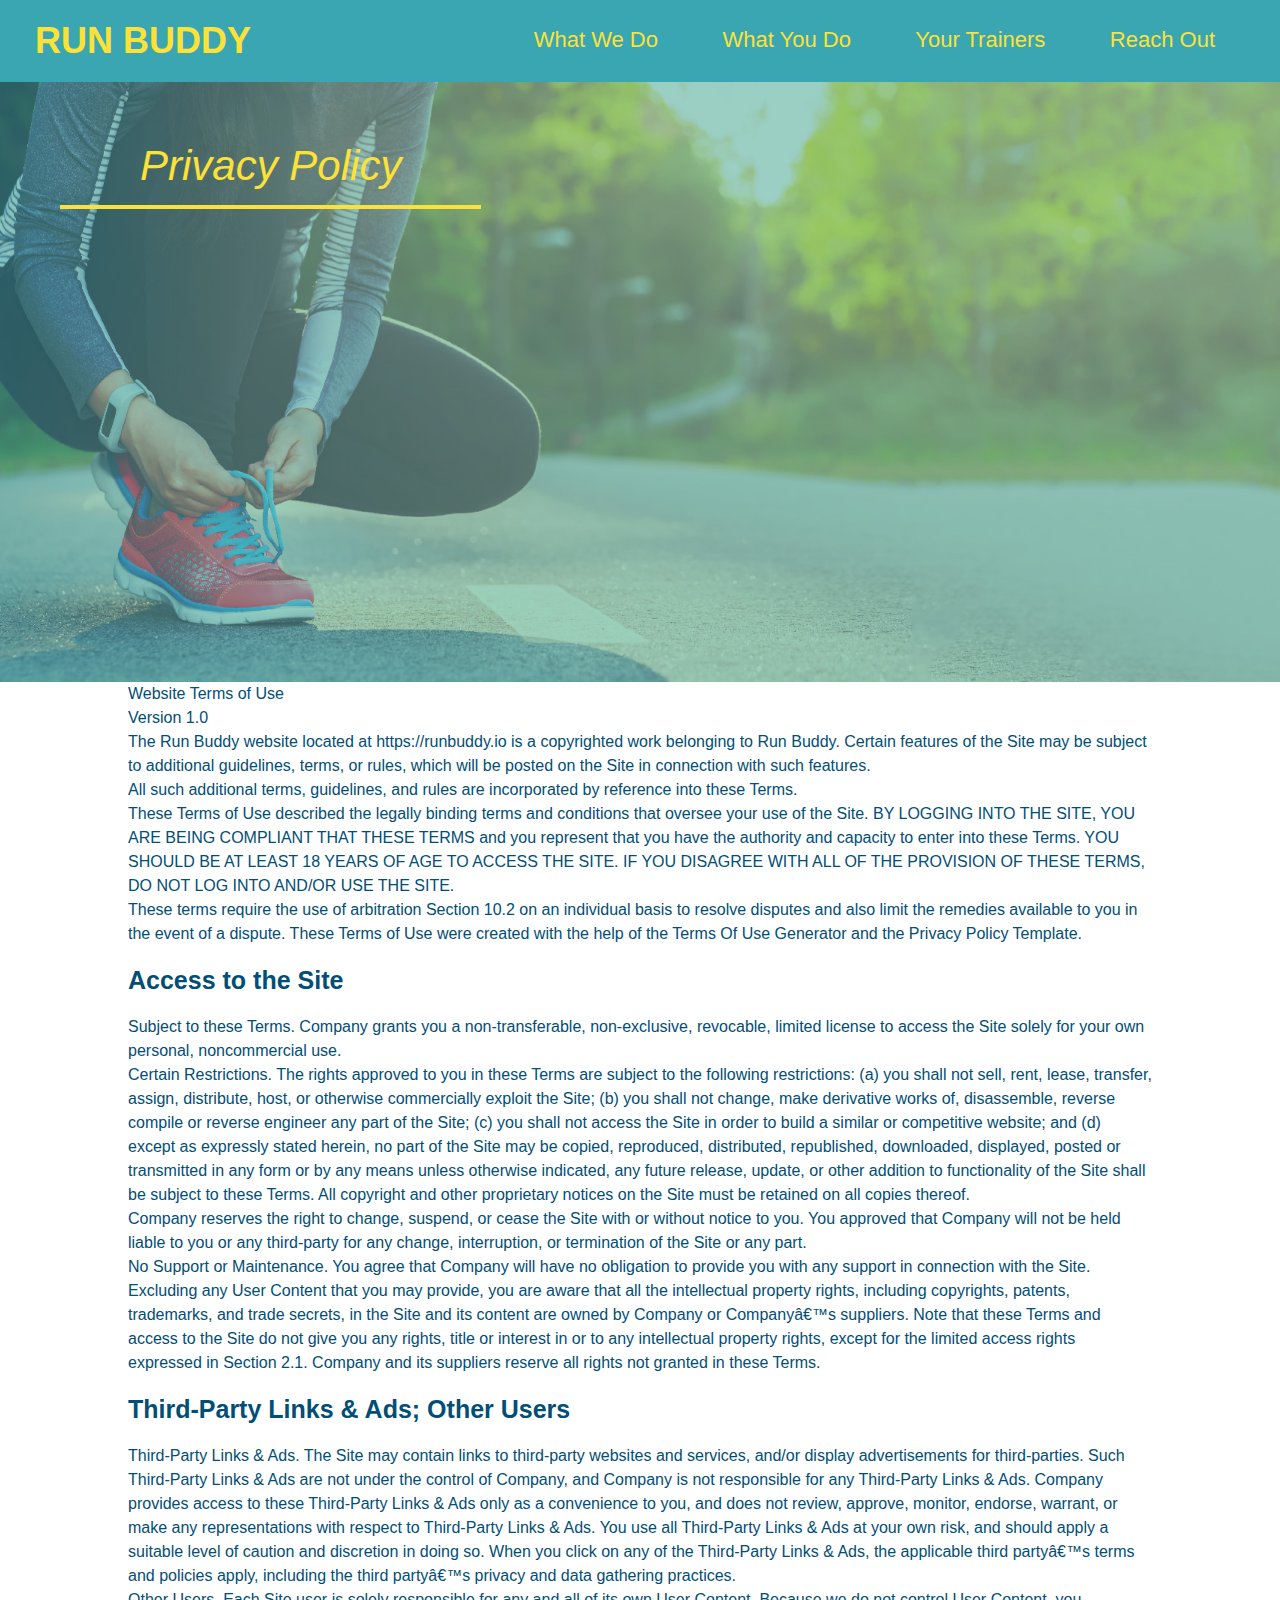
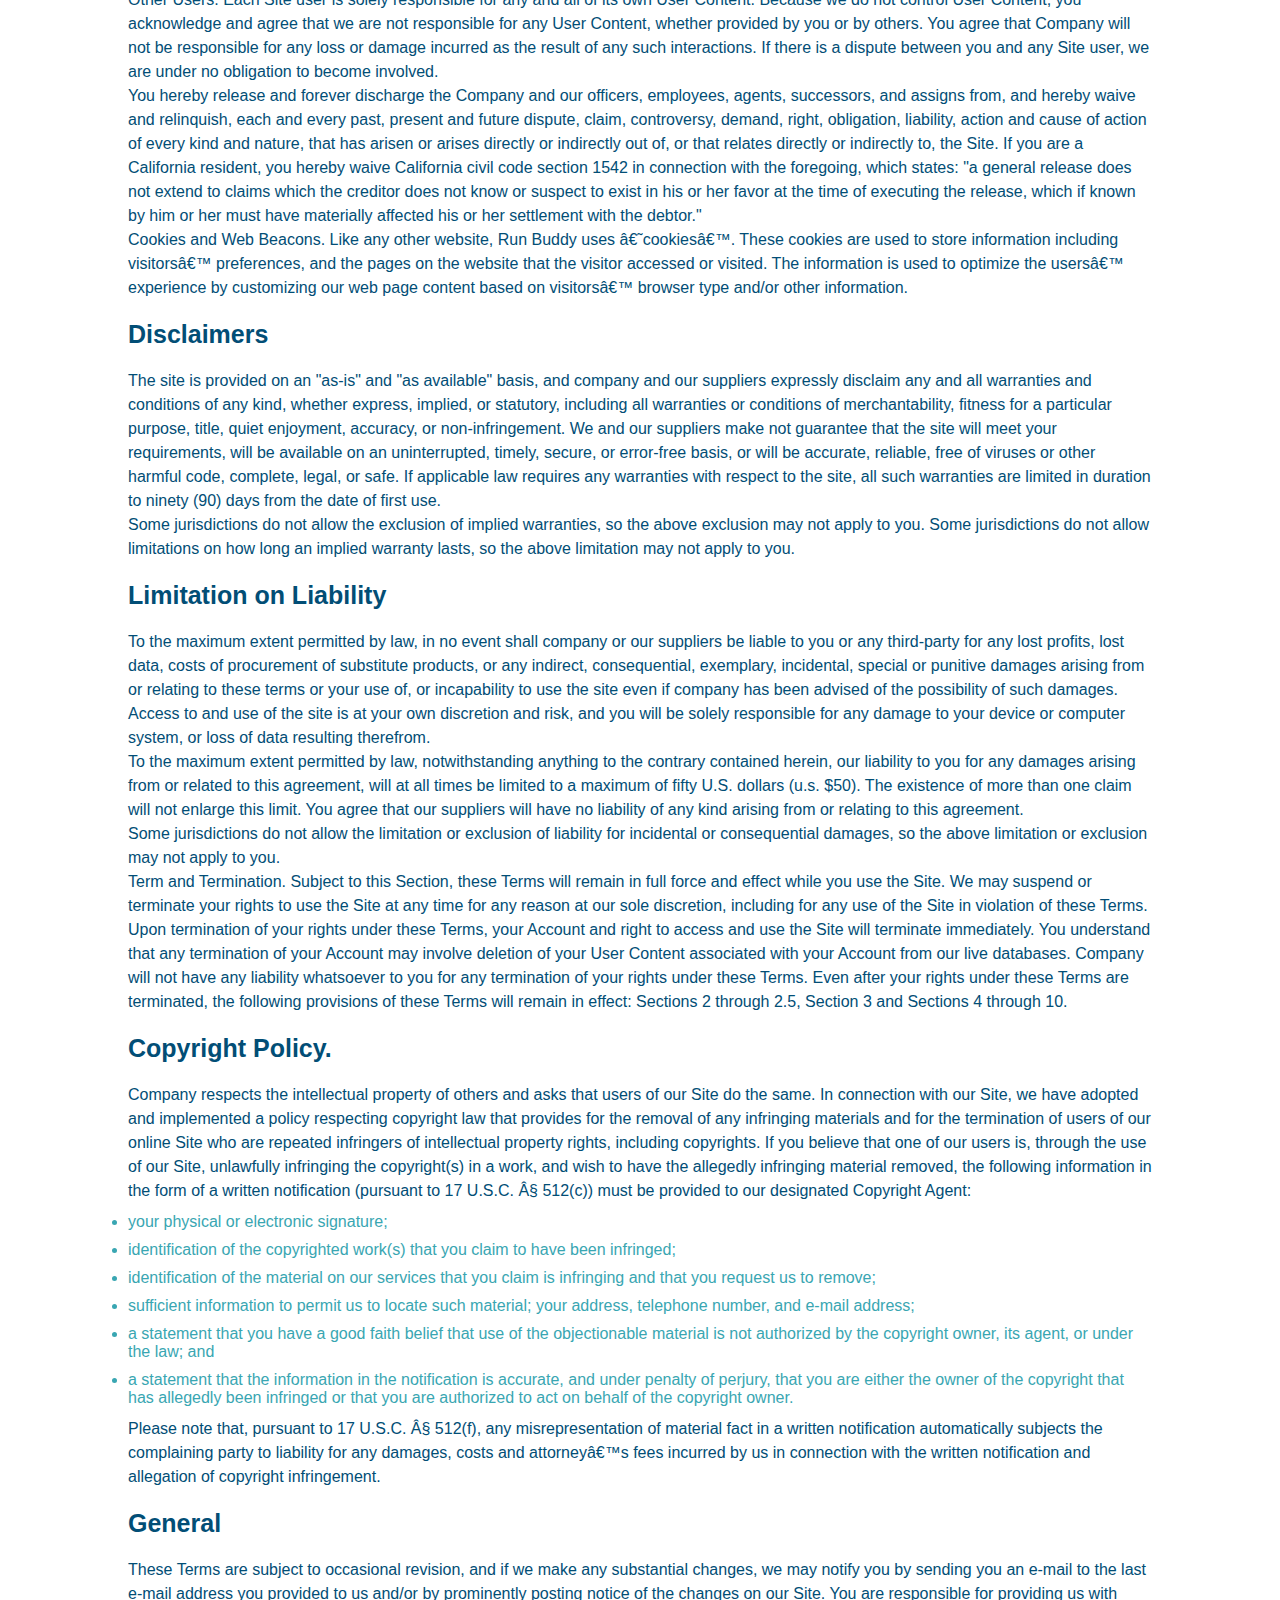
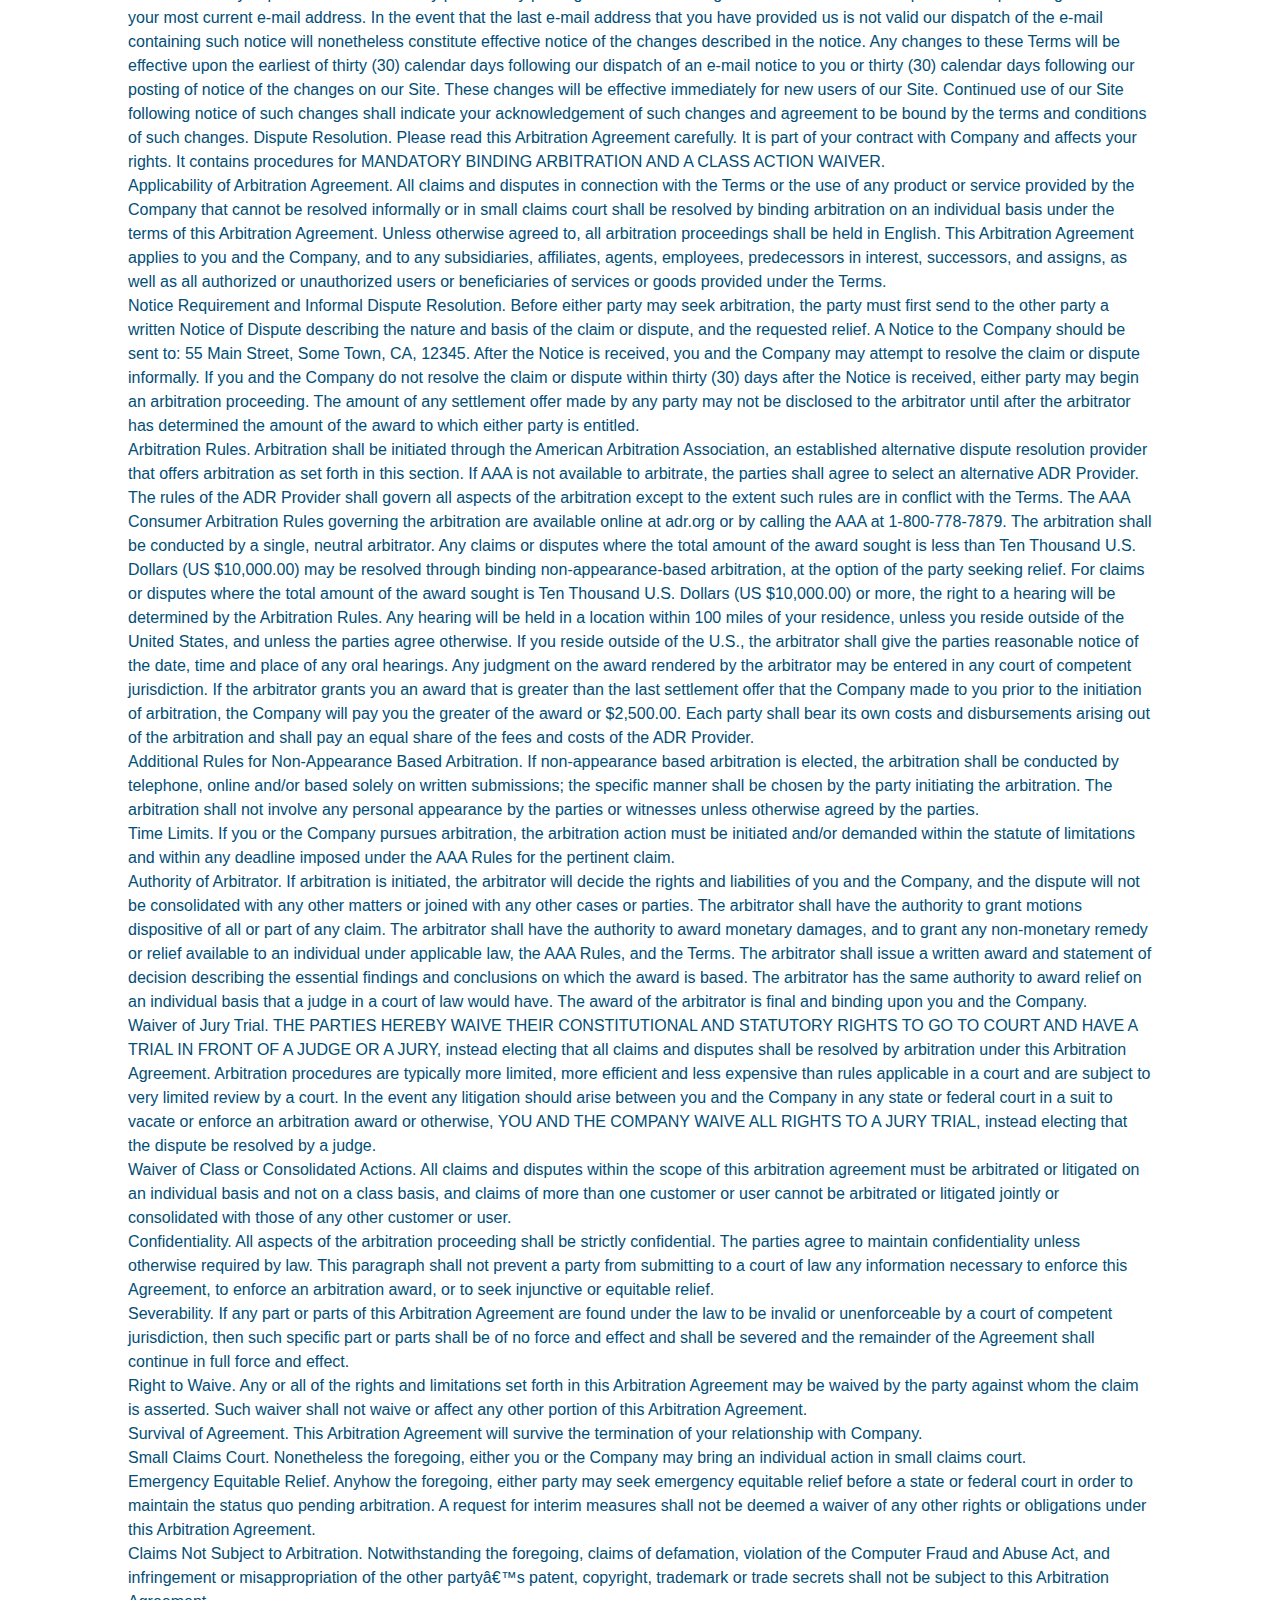
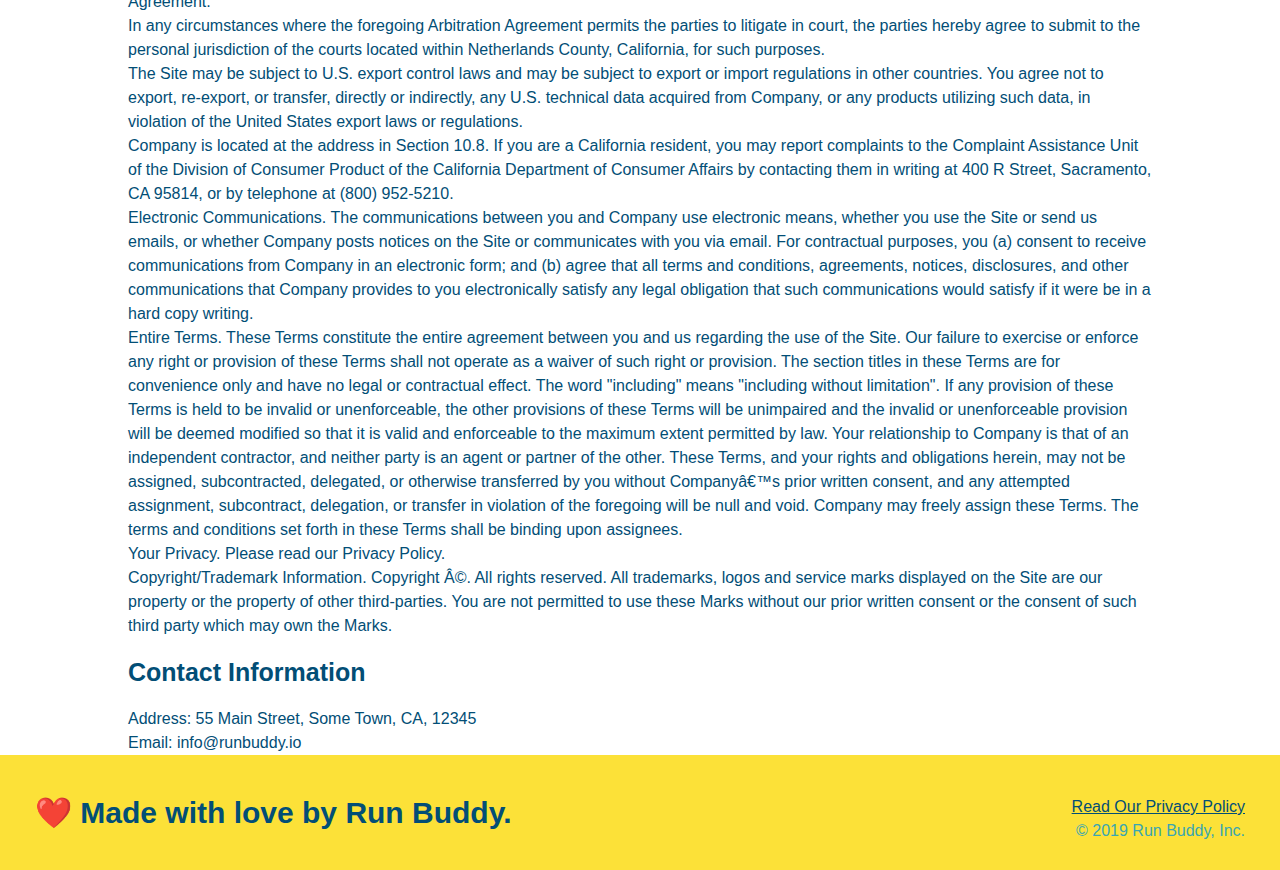
==== privacy-policy.html @ d2272283 "privacy policy" ====
<!DOCTYPE html>
<html lang="en">

<head>
        <meta charset="UTF-8" />
        <title>Privacy Policy - Run Buddy</title>
        <link rel="stylesheet" href="./assets/css/style.css" />
        <link rel="stylesheet" href=".assets/css/secondary-styles.css" />

</head>
<body>
         <!-- navigation -->
  <header>
    <h1>
      <a href="/">
        RUN BUDDY
      </a>
    </h1>
    <nav>
      <!-- Unordered list element -->
      <ul>
        <!-- List item element-->
        <li>
          <!-- Anchor element -->
          <a href="./index.html#what-we-do">What We Do</a>
        </li>
        <li>
          <a href="./index.html#what-you-do">What You Do</a>
        </li>
        <li>
          <a href="./index.html#your-trainers">Your Trainers</a>
        </li>
        <li>
          <a href="./index.html#reach-out">Reach Out</a>
        </li>
      </ul>
    </nav>
  </header>

  <section class="hero">
      <h2 class="page-title">
          Privacy Policy
      </h2>
  </section>

  <article class="secondary-content">
    <p>
        Website Terms of Use
      </p>

      <p>
        Version 1.0
      </p>

      <p>
        The Run Buddy website located at https://runbuddy.io is a copyrighted work belonging to Run Buddy. Certain
        features of the Site may be subject to additional guidelines, terms, or rules, which will be posted on the Site
        in connection with such features.
      </p>

      <p>
        All such additional terms, guidelines, and rules are incorporated by reference into these Terms.
      </p>

      <p>
        These Terms of Use described the legally binding terms and conditions that oversee your use of the Site. BY
        LOGGING INTO THE SITE, YOU ARE BEING COMPLIANT THAT THESE TERMS and you represent that you have the authority
        and capacity to enter into these Terms. YOU SHOULD BE AT LEAST 18 YEARS OF AGE TO ACCESS THE SITE. IF YOU
        DISAGREE WITH ALL OF THE PROVISION OF THESE TERMS, DO NOT LOG INTO AND/OR USE THE SITE.
      </p>

      <p>
        These terms require the use of arbitration Section 10.2 on an individual basis to resolve disputes and also
        limit the remedies available to you in the event of a dispute. These Terms of Use were created with the help of
        the Terms Of Use Generator and the Privacy Policy Template.
      </p>

      <h3>
        Access to the Site
      </h3>

      <p>
        Subject to these Terms. Company grants you a non-transferable, non-exclusive, revocable, limited license to
        access the Site solely for your own personal, noncommercial use.
      </p>

      <p>
        Certain Restrictions. The rights approved to you in these Terms are subject to the following restrictions: (a)
        you shall not sell, rent, lease, transfer, assign, distribute, host, or otherwise commercially exploit the Site;
        (b) you shall not change, make derivative works of, disassemble, reverse compile or reverse engineer any part of
        the Site; (c) you shall not access the Site in order to build a similar or competitive website; and (d) except
        as expressly stated herein, no part of the Site may be copied, reproduced, distributed, republished, downloaded,
        displayed, posted or transmitted in any form or by any means unless otherwise indicated, any future release,
        update, or other addition to functionality of the Site shall be subject to these Terms. All copyright and other
        proprietary notices on the Site must be retained on all copies thereof.
      </p>

      <p>
        Company reserves the right to change, suspend, or cease the Site with or without notice to you. You approved
        that Company will not be held liable to you or any third-party for any change, interruption, or termination of
        the Site or any part.
      </p>

      <p>
        No Support or Maintenance. You agree that Company will have no obligation to provide you with any support in
        connection with the Site.
      </p>

      <p>
        Excluding any User Content that you may provide, you are aware that all the intellectual property rights,
        including copyrights, patents, trademarks, and trade secrets, in the Site and its content are owned by Company
        or Companyâ€™s suppliers. Note that these Terms and access to the Site do not give you any rights, title or
        interest in or to any intellectual property rights, except for the limited access rights expressed in Section
        2.1. Company and its suppliers reserve all rights not granted in these Terms.
      </p>

      <h3>
        Third-Party Links & Ads; Other Users
      </h3>

      <p>
        Third-Party Links & Ads. The Site may contain links to third-party websites and services, and/or display
        advertisements for third-parties. Such Third-Party Links & Ads are not under the control of Company, and Company
        is not responsible for any Third-Party Links & Ads. Company provides access to these Third-Party Links & Ads
        only as a convenience to you, and does not review, approve, monitor, endorse, warrant, or make any
        representations with respect to Third-Party Links & Ads. You use all Third-Party Links & Ads at your own risk,
        and should apply a suitable level of caution and discretion in doing so. When you click on any of the
        Third-Party Links & Ads, the applicable third partyâ€™s terms and policies apply, including the third partyâ€™s
        privacy and data gathering practices.
      </p>

      <p>
        Other Users. Each Site user is solely responsible for any and all of its own User Content. Because we do not
        control User Content, you acknowledge and agree that we are not responsible for any User Content, whether
        provided by you or by others. You agree that Company will not be responsible for any loss or damage incurred as
        the result of any such interactions. If there is a dispute between you and any Site user, we are under no
        obligation to become involved.
      </p>

      <p>
        You hereby release and forever discharge the Company and our officers, employees, agents, successors, and
        assigns from, and hereby waive and relinquish, each and every past, present and future dispute, claim,
        controversy, demand, right, obligation, liability, action and cause of action of every kind and nature, that has
        arisen or arises directly or indirectly out of, or that relates directly or indirectly to, the Site. If you are
        a California resident, you hereby waive California civil code section 1542 in connection with the foregoing,
        which states: "a general release does not extend to claims which the creditor does not know or suspect to exist
        in his or her favor at the time of executing the release, which if known by him or her must have materially
        affected his or her settlement with the debtor."
      </p>

      <p>
        Cookies and Web Beacons. Like any other website, Run Buddy uses â€˜cookiesâ€™. These cookies are used to store
        information including visitorsâ€™ preferences, and the pages on the website that the visitor accessed or visited.
        The information is used to optimize the usersâ€™ experience by customizing our web page content based on visitorsâ€™
        browser type and/or other information.
      </p>

      <h3>
        Disclaimers
      </h3>

      <p>
        The site is provided on an "as-is" and "as available" basis, and company and our suppliers expressly disclaim
        any and all warranties and conditions of any kind, whether express, implied, or statutory, including all
        warranties or conditions of merchantability, fitness for a particular purpose, title, quiet enjoyment, accuracy,
        or non-infringement. We and our suppliers make not guarantee that the site will meet your requirements, will be
        available on an uninterrupted, timely, secure, or error-free basis, or will be accurate, reliable, free of
        viruses or other harmful code, complete, legal, or safe. If applicable law requires any warranties with respect
        to the site, all such warranties are limited in duration to ninety (90) days from the date of first use.
      </p>

      <p>
        Some jurisdictions do not allow the exclusion of implied warranties, so the above exclusion may not apply to
        you. Some jurisdictions do not allow limitations on how long an implied warranty lasts, so the above limitation
        may not apply to you.
      </p>

      <h3>
        Limitation on Liability
      </h3>

      <p>
        To the maximum extent permitted by law, in no event shall company or our suppliers be liable to you or any
        third-party for any lost profits, lost data, costs of procurement of substitute products, or any indirect,
        consequential, exemplary, incidental, special or punitive damages arising from or relating to these terms or
        your use of, or incapability to use the site even if company has been advised of the possibility of such
        damages. Access to and use of the site is at your own discretion and risk, and you will be solely responsible
        for any damage to your device or computer system, or loss of data resulting therefrom.
      </p>

      <p>
        To the maximum extent permitted by law, notwithstanding anything to the contrary contained herein, our liability
        to you for any damages arising from or related to this agreement, will at all times be limited to a maximum of
        fifty U.S. dollars (u.s. $50). The existence of more than one claim will not enlarge this limit. You agree that
        our suppliers will have no liability of any kind arising from or relating to this agreement.
      </p>

      <p>
        Some jurisdictions do not allow the limitation or exclusion of liability for incidental or consequential
        damages, so the above limitation or exclusion may not apply to you.
      </p>

      <p>
        Term and Termination. Subject to this Section, these Terms will remain in full force and effect while you use
        the Site. We may suspend or terminate your rights to use the Site at any time for any reason at our sole
        discretion, including for any use of the Site in violation of these Terms. Upon termination of your rights under
        these Terms, your Account and right to access and use the Site will terminate immediately. You understand that
        any termination of your Account may involve deletion of your User Content associated with your Account from our
        live databases. Company will not have any liability whatsoever to you for any termination of your rights under
        these Terms. Even after your rights under these Terms are terminated, the following provisions of these Terms
        will remain in effect: Sections 2 through 2.5, Section 3 and Sections 4 through 10.
      </p>

      <h3>
        Copyright Policy.
      </h3>

      <p>
        Company respects the intellectual property of others and asks that users of our Site do the same. In connection
        with our Site, we have adopted and implemented a policy respecting copyright law that provides for the removal
        of any infringing materials and for the termination of users of our online Site who are repeated infringers of
        intellectual property rights, including copyrights. If you believe that one of our users is, through the use of
        our Site, unlawfully infringing the copyright(s) in a work, and wish to have the allegedly infringing material
        removed, the following information in the form of a written notification (pursuant to 17 U.S.C. Â§ 512(c)) must
        be provided to our designated Copyright Agent:
      </p>

      <ul>
        <li>
          your physical or electronic signature;
        </li>
        <li>
          identification of the copyrighted work(s) that you claim to have been infringed;
        </li>
        <li>
          identification of the material on our services that you claim is infringing and that you request us to remove;
        </li>
        <li>
          sufficient information to permit us to locate such material; your address, telephone number, and e-mail
          address;
        </li>
        <li>
          a statement that you have a good faith belief that use of the objectionable material is not authorized by the
          copyright owner, its agent, or under the law; and
        </li>
        <li>
          a statement that the information in the notification is accurate, and under penalty of perjury, that you are
          either the owner of the copyright that has allegedly been infringed or that you are authorized to act on
          behalf of the copyright owner.
        </li>
      </ul>

      <p>
        Please note that, pursuant to 17 U.S.C. Â§ 512(f), any misrepresentation of material fact in a written
        notification automatically subjects the complaining party to liability for any damages, costs and attorneyâ€™s
        fees incurred by us in connection with the written notification and allegation of copyright infringement.
      </p>

      <h3>
        General
      </h3>

      <p>
        These Terms are subject to occasional revision, and if we make any substantial changes, we may notify you by
        sending you an e-mail to the last e-mail address you provided to us and/or by prominently posting notice of the
        changes on our Site. You are responsible for providing us with your most current e-mail address. In the event
        that the last e-mail address that you have provided us is not valid our dispatch of the e-mail containing such
        notice will nonetheless constitute effective notice of the changes described in the notice. Any changes to these
        Terms will be effective upon the earliest of thirty (30) calendar days following our dispatch of an e-mail
        notice to you or thirty (30) calendar days following our posting of notice of the changes on our Site. These
        changes will be effective immediately for new users of our Site. Continued use of our Site following notice of
        such changes shall indicate your acknowledgement of such changes and agreement to be bound by the terms and
        conditions of such changes. Dispute Resolution. Please read this Arbitration Agreement carefully. It is part of
        your contract with Company and affects your rights. It contains procedures for MANDATORY BINDING ARBITRATION AND
        A CLASS ACTION WAIVER.
      </p>

      <p>
        Applicability of Arbitration Agreement. All claims and disputes in connection with the Terms or the use of any
        product or service provided by the Company that cannot be resolved informally or in small claims court shall be
        resolved by binding arbitration on an individual basis under the terms of this Arbitration Agreement. Unless
        otherwise agreed to, all arbitration proceedings shall be held in English. This Arbitration Agreement applies to
        you and the Company, and to any subsidiaries, affiliates, agents, employees, predecessors in interest,
        successors, and assigns, as well as all authorized or unauthorized users or beneficiaries of services or goods
        provided under the Terms.
      </p>

      <p>
        Notice Requirement and Informal Dispute Resolution. Before either party may seek arbitration, the party must
        first send to the other party a written Notice of Dispute describing the nature and basis of the claim or
        dispute, and the requested relief. A Notice to the Company should be sent to: 55 Main Street, Some Town, CA,
        12345. After the Notice is received, you and the Company may attempt to resolve the claim or dispute informally.
        If you and the Company do not resolve the claim or dispute within thirty (30) days after the Notice is received,
        either party may begin an arbitration proceeding. The amount of any settlement offer made by any party may not
        be disclosed to the arbitrator until after the arbitrator has determined the amount of the award to which either
        party is entitled.
      </p>

      <p>
        Arbitration Rules. Arbitration shall be initiated through the American Arbitration Association, an established
        alternative dispute resolution provider that offers arbitration as set forth in this section. If AAA is not
        available to arbitrate, the parties shall agree to select an alternative ADR Provider. The rules of the ADR
        Provider shall govern all aspects of the arbitration except to the extent such rules are in conflict with the
        Terms. The AAA Consumer Arbitration Rules governing the arbitration are available online at adr.org or by
        calling the AAA at 1-800-778-7879. The arbitration shall be conducted by a single, neutral arbitrator. Any
        claims or disputes where the total amount of the award sought is less than Ten Thousand U.S. Dollars (US
        $10,000.00) may be resolved through binding non-appearance-based arbitration, at the option of the party seeking
        relief. For claims or disputes where the total amount of the award sought is Ten Thousand U.S. Dollars (US
        $10,000.00) or more, the right to a hearing will be determined by the Arbitration Rules. Any hearing will be
        held in a location within 100 miles of your residence, unless you reside outside of the United States, and
        unless the parties agree otherwise. If you reside outside of the U.S., the arbitrator shall give the parties
        reasonable notice of the date, time and place of any oral hearings. Any judgment on the award rendered by the
        arbitrator may be entered in any court of competent jurisdiction. If the arbitrator grants you an award that is
        greater than the last settlement offer that the Company made to you prior to the initiation of arbitration, the
        Company will pay you the greater of the award or $2,500.00. Each party shall bear its own costs and
        disbursements arising out of the arbitration and shall pay an equal share of the fees and costs of the ADR
        Provider.
      </p>

      <p>
        Additional Rules for Non-Appearance Based Arbitration. If non-appearance based arbitration is elected, the
        arbitration shall be conducted by telephone, online and/or based solely on written submissions; the specific
        manner shall be chosen by the party initiating the arbitration. The arbitration shall not involve any personal
        appearance by the parties or witnesses unless otherwise agreed by the parties.
      </p>

      <p>
        Time Limits. If you or the Company pursues arbitration, the arbitration action must be initiated and/or demanded
        within the statute of limitations and within any deadline imposed under the AAA Rules for the pertinent claim.
      </p>

      <p>
        Authority of Arbitrator. If arbitration is initiated, the arbitrator will decide the rights and liabilities of
        you and the Company, and the dispute will not be consolidated with any other matters or joined with any other
        cases or parties. The arbitrator shall have the authority to grant motions dispositive of all or part of any
        claim. The arbitrator shall have the authority to award monetary damages, and to grant any non-monetary remedy
        or relief available to an individual under applicable law, the AAA Rules, and the Terms. The arbitrator shall
        issue a written award and statement of decision describing the essential findings and conclusions on which the
        award is based. The arbitrator has the same authority to award relief on an individual basis that a judge in a
        court of law would have. The award of the arbitrator is final and binding upon you and the Company.
      </p>

      <p>
        Waiver of Jury Trial. THE PARTIES HEREBY WAIVE THEIR CONSTITUTIONAL AND STATUTORY RIGHTS TO GO TO COURT AND HAVE
        A TRIAL IN FRONT OF A JUDGE OR A JURY, instead electing that all claims and disputes shall be resolved by
        arbitration under this Arbitration Agreement. Arbitration procedures are typically more limited, more efficient
        and less expensive than rules applicable in a court and are subject to very limited review by a court. In the
        event any litigation should arise between you and the Company in any state or federal court in a suit to vacate
        or enforce an arbitration award or otherwise, YOU AND THE COMPANY WAIVE ALL RIGHTS TO A JURY TRIAL, instead
        electing that the dispute be resolved by a judge.
      </p>

      <p>
        Waiver of Class or Consolidated Actions. All claims and disputes within the scope of this arbitration agreement
        must be arbitrated or litigated on an individual basis and not on a class basis, and claims of more than one
        customer or user cannot be arbitrated or litigated jointly or consolidated with those of any other customer or
        user.
      </p>

      <p>
        Confidentiality. All aspects of the arbitration proceeding shall be strictly confidential. The parties agree to
        maintain confidentiality unless otherwise required by law. This paragraph shall not prevent a party from
        submitting to a court of law any information necessary to enforce this Agreement, to enforce an arbitration
        award, or to seek injunctive or equitable relief.
      </p>

      <p>
        Severability. If any part or parts of this Arbitration Agreement are found under the law to be invalid or
        unenforceable by a court of competent jurisdiction, then such specific part or parts shall be of no force and
        effect and shall be severed and the remainder of the Agreement shall continue in full force and effect.
      </p>

      <p>
        Right to Waive. Any or all of the rights and limitations set forth in this Arbitration Agreement may be waived
        by the party against whom the claim is asserted. Such waiver shall not waive or affect any other portion of this
        Arbitration Agreement.
      </p>

      <p>
        Survival of Agreement. This Arbitration Agreement will survive the termination of your relationship with
        Company.
      </p>

      <p>
        Small Claims Court. Nonetheless the foregoing, either you or the Company may bring an individual action in small
        claims court.
      </p>

      <p>
        Emergency Equitable Relief. Anyhow the foregoing, either party may seek emergency equitable relief before a
        state or federal court in order to maintain the status quo pending arbitration. A request for interim measures
        shall not be deemed a waiver of any other rights or obligations under this Arbitration Agreement.
      </p>

      <p>
        Claims Not Subject to Arbitration. Notwithstanding the foregoing, claims of defamation, violation of the
        Computer Fraud and Abuse Act, and infringement or misappropriation of the other partyâ€™s patent, copyright,
        trademark or trade secrets shall not be subject to this Arbitration Agreement.
      </p>

      <p>
        In any circumstances where the foregoing Arbitration Agreement permits the parties to litigate in court, the
        parties hereby agree to submit to the personal jurisdiction of the courts located within Netherlands County,
        California, for such purposes.
      </p>

      <p>
        The Site may be subject to U.S. export control laws and may be subject to export or import regulations in other
        countries. You agree not to export, re-export, or transfer, directly or indirectly, any U.S. technical data
        acquired from Company, or any products utilizing such data, in violation of the United States export laws or
        regulations.
      </p>

      <p>
        Company is located at the address in Section 10.8. If you are a California resident, you may report complaints
        to the Complaint Assistance Unit of the Division of Consumer Product of the California Department of Consumer
        Affairs by contacting them in writing at 400 R Street, Sacramento, CA 95814, or by telephone at (800) 952-5210.
      </p>

      <p>
        Electronic Communications. The communications between you and Company use electronic means, whether you use the
        Site or send us emails, or whether Company posts notices on the Site or communicates with you via email. For
        contractual purposes, you (a) consent to receive communications from Company in an electronic form; and (b)
        agree that all terms and conditions, agreements, notices, disclosures, and other communications that Company
        provides to you electronically satisfy any legal obligation that such communications would satisfy if it were be
        in a hard copy writing.
      </p>

      <p>
        Entire Terms. These Terms constitute the entire agreement between you and us regarding the use of the Site. Our
        failure to exercise or enforce any right or provision of these Terms shall not operate as a waiver of such right
        or provision. The section titles in these Terms are for convenience only and have no legal or contractual
        effect. The word "including" means "including without limitation". If any provision of these Terms is held to be
        invalid or unenforceable, the other provisions of these Terms will be unimpaired and the invalid or
        unenforceable provision will be deemed modified so that it is valid and enforceable to the maximum extent
        permitted by law. Your relationship to Company is that of an independent contractor, and neither party is an
        agent or partner of the other. These Terms, and your rights and obligations herein, may not be assigned,
        subcontracted, delegated, or otherwise transferred by you without Companyâ€™s prior written consent, and any
        attempted assignment, subcontract, delegation, or transfer in violation of the foregoing will be null and void.
        Company may freely assign these Terms. The terms and conditions set forth in these Terms shall be binding upon
        assignees.
      </p>

      <p>
        Your Privacy. Please read our Privacy Policy.
      </p>

      <p>
        Copyright/Trademark Information. Copyright Â©. All rights reserved. All trademarks, logos and service marks
        displayed on the Site are our property or the property of other third-parties. You are not permitted to use
        these Marks without our prior written consent or the consent of such third party which may own the Marks.
      </p>

      <h3>
        Contact Information
      </h3>

      <p>
        Address: 55 Main Street, Some Town, CA, 12345
      </p>

      <p>
        Email: info@runbuddy.io
      </p>
  </article>

  <!-- footer -->
  <footer>
    <h2>❤️ Made with love by Run Buddy.</h2>
    <div>
      <a href="#">Read Our Privacy Policy</a><br />
      &copy; 2019 Run Buddy, Inc.
    </div>
  </footer>

</body>
</html>
---- assets/css/style.css ----
* {
  margin: 0;
  padding: 0;
  box-sizing: border-box;
}

body {
  /* more on this crazy alphanumerical value in a minute! */
  color: #39a6b2;
  font-family: Helvetica, Arial, sans-serif;
}

/* apply styles to <header> */
header {
  padding: 20px 35px;
  background-color: #39a6b2;
}

header h1 {
  font-weight: bold;
  font-size: 36px;
  color: #fce138;
  margin: 0;
  display: inline;
}
header a {
  text-decoration: none;
  color: #fce138;
}

header nav {
  float: right;
  margin: 7px 0;
}

header nav ul li {
  display: inline;
}

header nav ul li a {
  margin: 0 30px;
  font-weight: lighter;
  font-size: 22px;
}

footer {
  background: #fce138;
  width: 100%;
  padding: 40px 35px;
}

footer h2 {
  display: inline;
  color: #024e76;
  font-size: 30px;
  margin: 0;
}

footer div {
  float: right;
  line-height: 1.5;
  text-align: right;
}

footer a {
  color: #024e76;
}

section {
  padding: 60px;
}

/* Hero Style Start */
.hero {
  background-image: url('../images/hero-bg.jpg');
  height: 600px;
  background-size: cover;
  background-position: center;
  position: relative;
}
/* Hero Style End */

.hero-form {
  border: 3px solid #024e76;
  background-color: #fce138;
  padding: 20px;
  width: 500px;
  color: #024e76;
  position: absolute;
  bottom: 120px;
  right: 140px;
}

.hero-form h3 {
  font-size: 24px;
  margin: 0;
}
.hero-form p {
  margin: 5px 0 15px 0;
}

.form-input {
  border: 1px solid #024e76;
  display: block;
  padding: 7px 15px;
  font-size: 16px;
  color: #024e76;
  width: 100%;
  margin-bottom: 15px;
}

.hero-form label {
  margin: 0 5px;
}

.hero-form button {
  color: #fce138;
  background-color: #024e76;
  border: none;
  padding: 10px 20px;
  font-size: 16px;
}

.intro {
  text-align: center;
}

.intro p {
  line-height: 1.7;
  color: #39a6b2;
  width: 80%;
  font-size: 20px;
  margin: 0 auto;
}

.steps {
  text-align: center;
  background: #fce138;
}

.steps div {
  margin-bottom: 80px;
}

.steps img {
  width: 15%;
  margin: 10px 0;
}

.steps h3 {
  color: #024e76;
  font-size: 46px;
  margin-top: 10px;
}

.steps p {
  color: #39a6b2;
  font-size: 23px;
}

.steps span {
  font-size: 38px;
}

.section-title {
  font-size: 55px;
  color: #024e76;
  margin-bottom: 35px;
  padding: 0 100px 20px 100px;
  display: inline-block;
  border-bottom: 3px solid;
}

.primary-border {
  border-color: #fce138;
}

.secondary-border {
  border-color: #39a6b2;
}

.trainers {
  text-align: center;
}

.trainer {
  width: 900px;
  margin: 0 auto 30px auto;
  background: #024e76;
  color: #fce138;
  overflow: auto;
}

.trainer img {
  width: 35%;
  float: left;
}

.trainer-bio {
  padding: 35px;
  float: left;
  width: 65%;
}

.trainer-bio h3 {
  font-size: 32px;
  margin-bottom: 8px;
}

.trainer-bio h4 {
  font-weight: lighter;
  font-size: 26px;
  margin-bottom: 25px;
}

.trainer-bio p {
  font-size: 17px;
  line-height: 1.3;
}

.text-left {
  text-align: left;
}

.text-right {
  text-align: right;
}

/* REACH OUT STYLES START */
.contact {
  text-align: center;
  background: #024e76;
}

.contact h2 {
  color: #fce138;
}

.contact-info iframe {
  width: 400px;
  height: 400px;
}

.contact-info div {
  width: 410px;
  display: inline-block;
  vertical-align: top;
  text-align: left;
  margin: 30px 0 0 60px;
  color: white;
}

.contact-info h3 {
  color: #fce138;
  font-size: 32px;
}

.contact-info p,
.contact-info address {
  margin: 20px 0;
  line-height: 1.5;
  font-size: 20px;
  font-style: normal;
}

.contact-info a {
  color: #fce138;
}

/* REACH OUT STYLES END */

/*Privacy Policy*/
.page-title {
  color: #fce138;
  display: inline-block;
  border-bottom: 4px solid #fce138;
  padding: 0 80px 15px 80px ;
  font-weight: normal;
  font-size: 42px;   
  font-style: italic;
  
}

.secondary-content {
  width: 80%;
  margin: 0 auto;
  color: #024e76
}

.secondary-content h3 {
  font-size: 25px;
  margin: 20px 0 20px 0;

}

.secondary-content p {
  font-size: 16px;
  line-height: 1.5;
  margin: 20px 0 20x 0;

}

.secondary-content li {
  color: #39a6b2;
  margin: 10px 0 10px 0;
}
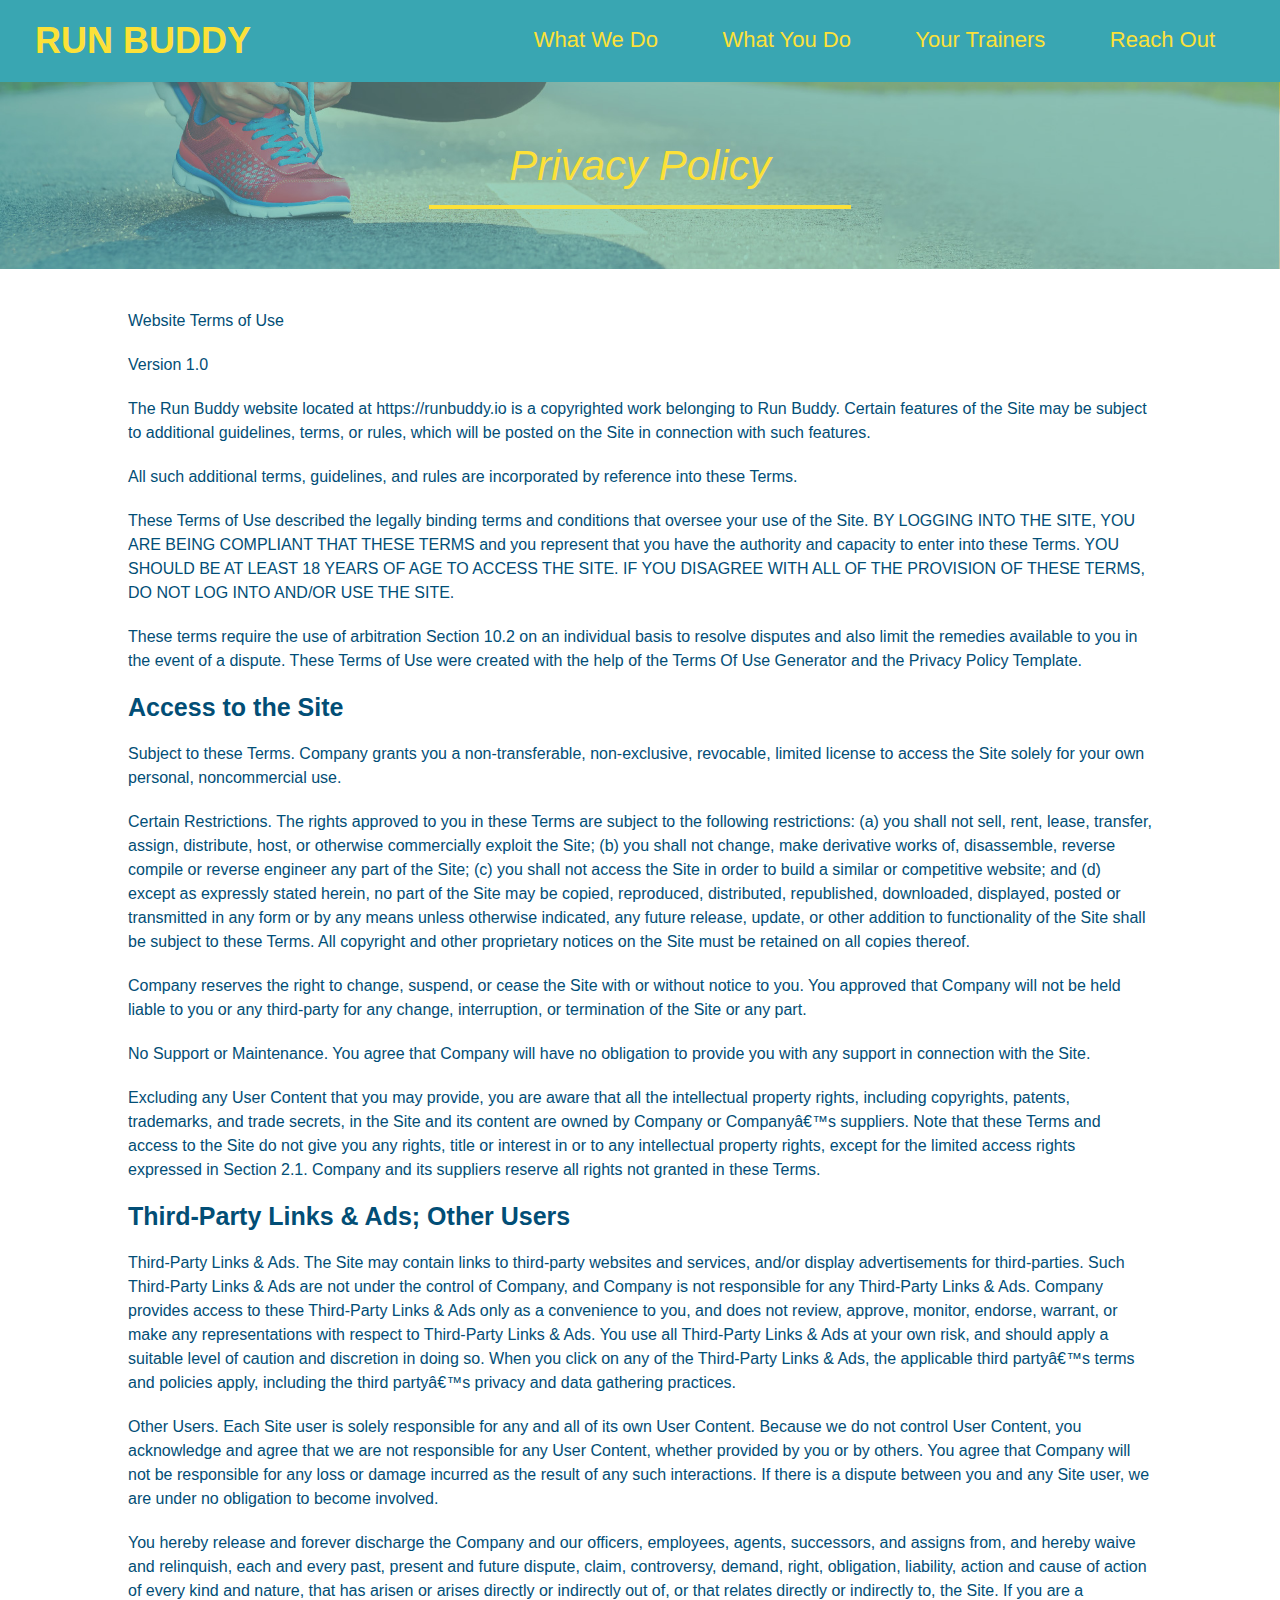
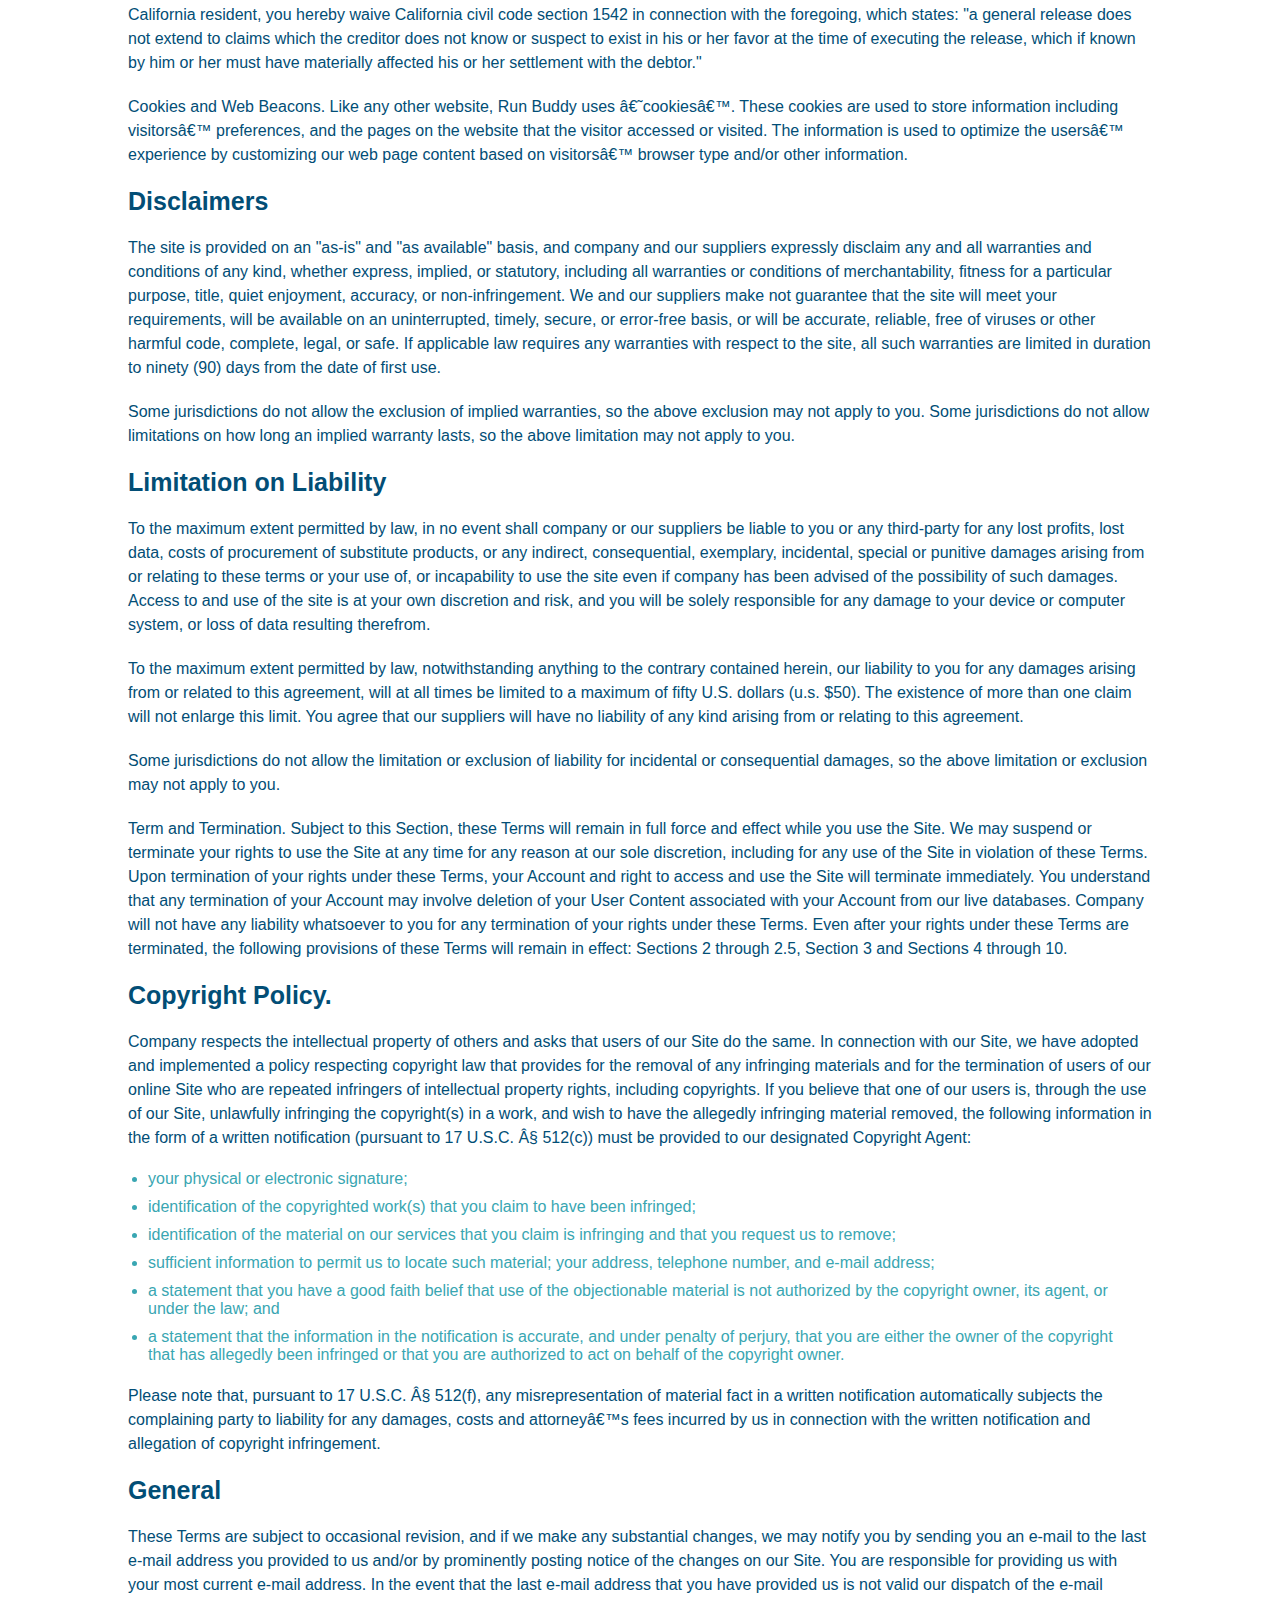
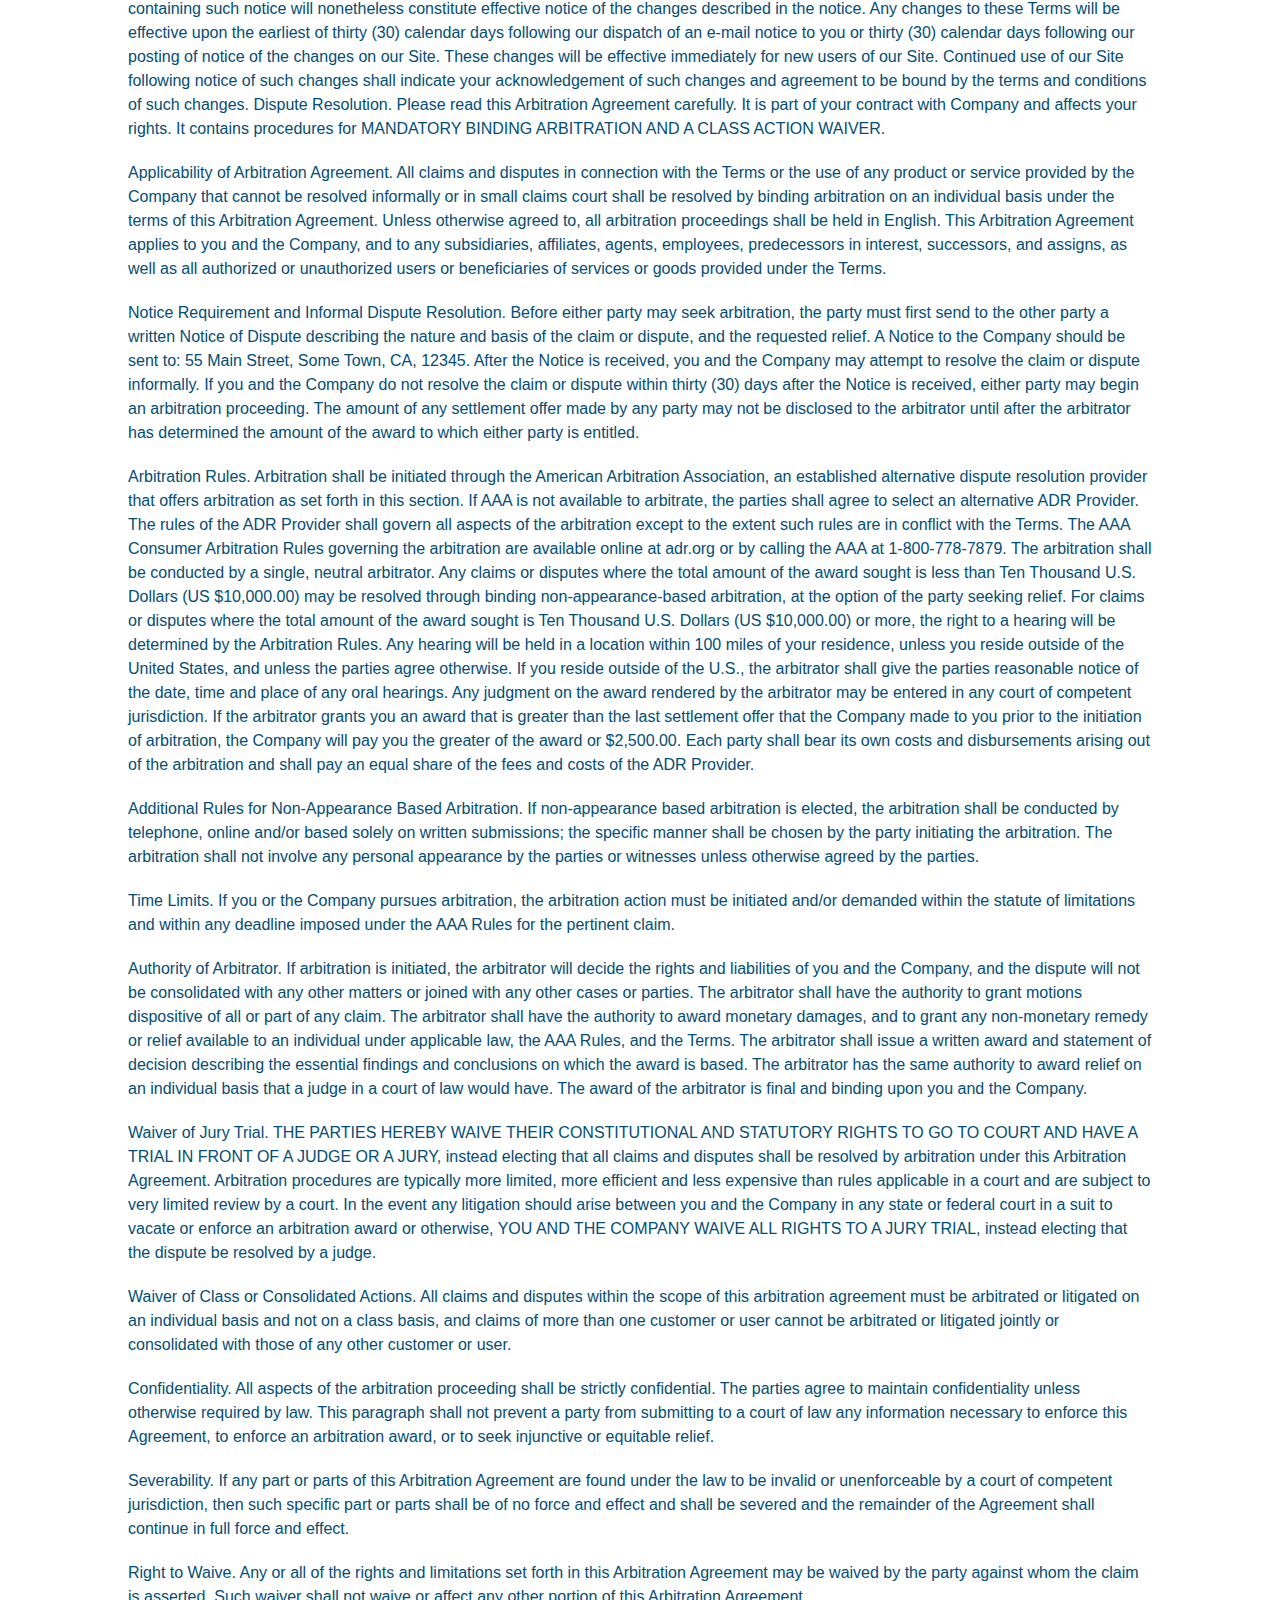
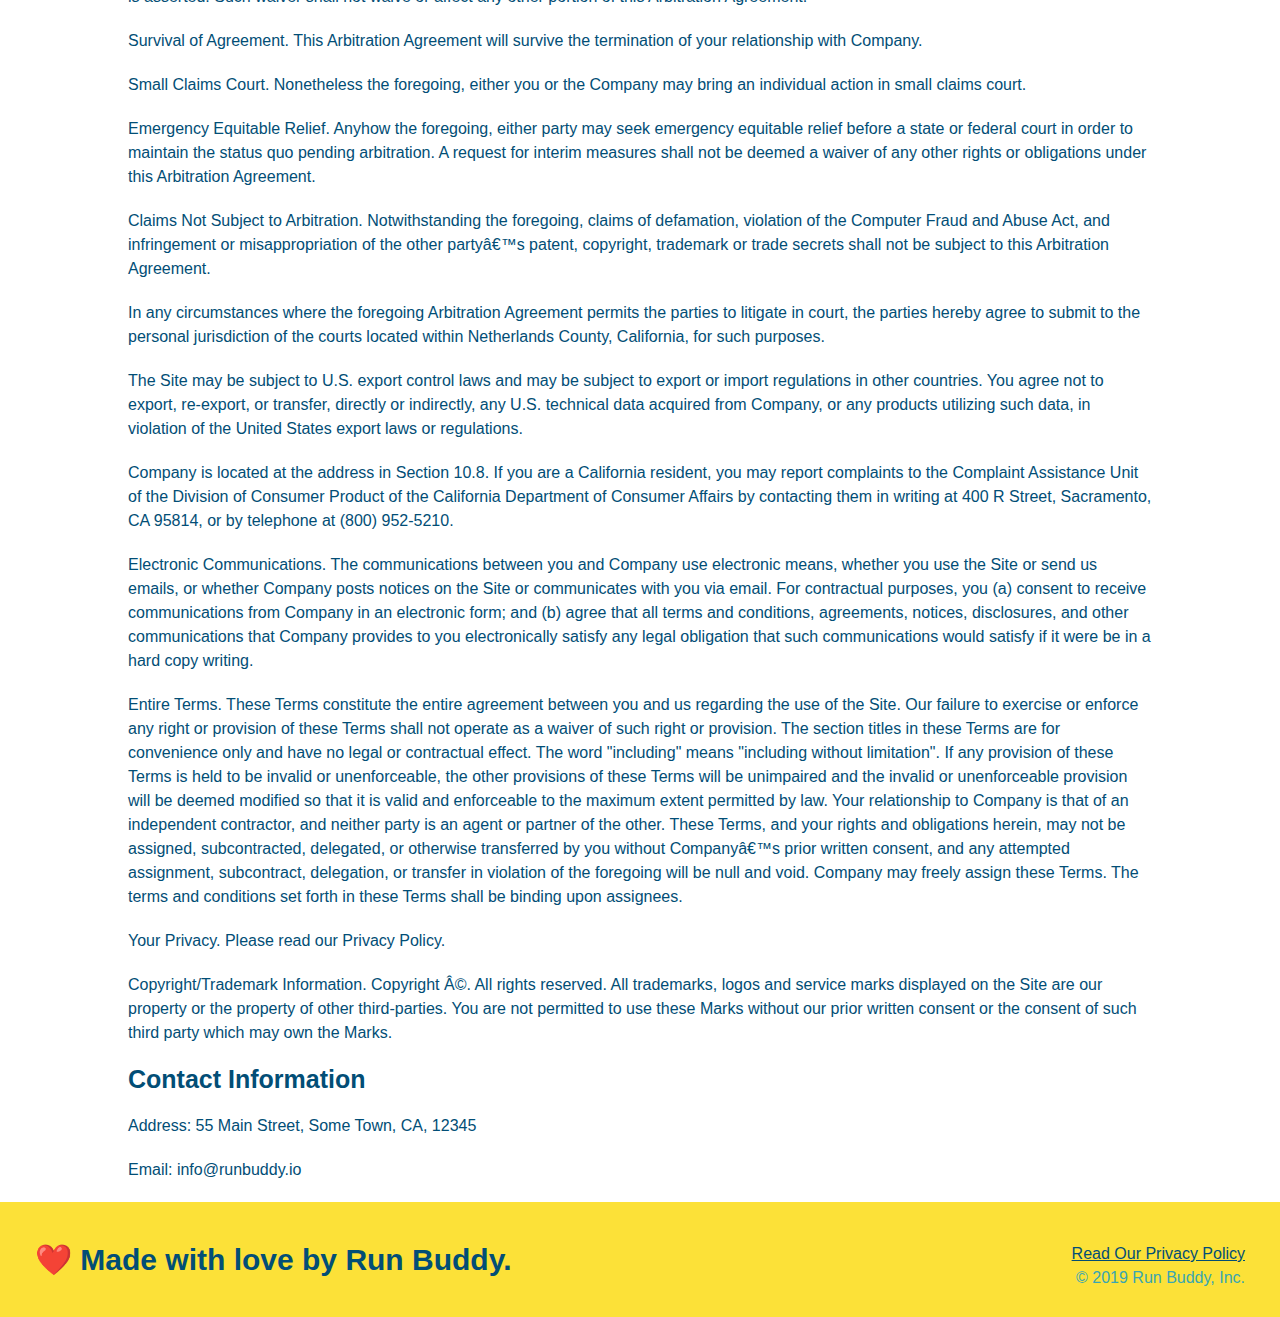
==== commit e6a2657d: "privacy policygit add . 1.7" ====
--- a/privacy-policy.html
+++ b/privacy-policy.html
@@ -2,14 +2,14 @@
 <html lang="en">
 
 <head>
-        <meta charset="UTF-8" />
-        <title>Privacy Policy - Run Buddy</title>
-        <link rel="stylesheet" href="./assets/css/style.css" />
-        <link rel="stylesheet" href=".assets/css/secondary-styles.css" />
+  <meta charset="UTF-8" />
+  <title>Privacy Policy - Run Buddy</title>
+  <link rel="stylesheet" href="./assets/css/style.css" />
+  <link rel="stylesheet" href="./assets/css/secondary-styles.css" />
 
 </head>
+
 <body>
-         <!-- navigation -->
   <header>
     <h1>
       <a href="/">
@@ -38,431 +38,435 @@
   </header>
 
   <section class="hero">
-      <h2 class="page-title">
-          Privacy Policy
-      </h2>
+    <h2 class="page-title">
+      Privacy Policy
+    </h2>
   </section>
 
   <article class="secondary-content">
-    <p>
-        Website Terms of Use
-      </p>
-
-      <p>
-        Version 1.0
-      </p>
-
-      <p>
-        The Run Buddy website located at https://runbuddy.io is a copyrighted work belonging to Run Buddy. Certain
-        features of the Site may be subject to additional guidelines, terms, or rules, which will be posted on the Site
-        in connection with such features.
-      </p>
-
-      <p>
-        All such additional terms, guidelines, and rules are incorporated by reference into these Terms.
-      </p>
-
-      <p>
-        These Terms of Use described the legally binding terms and conditions that oversee your use of the Site. BY
-        LOGGING INTO THE SITE, YOU ARE BEING COMPLIANT THAT THESE TERMS and you represent that you have the authority
-        and capacity to enter into these Terms. YOU SHOULD BE AT LEAST 18 YEARS OF AGE TO ACCESS THE SITE. IF YOU
-        DISAGREE WITH ALL OF THE PROVISION OF THESE TERMS, DO NOT LOG INTO AND/OR USE THE SITE.
-      </p>
-
-      <p>
-        These terms require the use of arbitration Section 10.2 on an individual basis to resolve disputes and also
-        limit the remedies available to you in the event of a dispute. These Terms of Use were created with the help of
-        the Terms Of Use Generator and the Privacy Policy Template.
-      </p>
-
-      <h3>
-        Access to the Site
-      </h3>
-
-      <p>
-        Subject to these Terms. Company grants you a non-transferable, non-exclusive, revocable, limited license to
-        access the Site solely for your own personal, noncommercial use.
-      </p>
-
-      <p>
-        Certain Restrictions. The rights approved to you in these Terms are subject to the following restrictions: (a)
-        you shall not sell, rent, lease, transfer, assign, distribute, host, or otherwise commercially exploit the Site;
-        (b) you shall not change, make derivative works of, disassemble, reverse compile or reverse engineer any part of
-        the Site; (c) you shall not access the Site in order to build a similar or competitive website; and (d) except
-        as expressly stated herein, no part of the Site may be copied, reproduced, distributed, republished, downloaded,
-        displayed, posted or transmitted in any form or by any means unless otherwise indicated, any future release,
-        update, or other addition to functionality of the Site shall be subject to these Terms. All copyright and other
-        proprietary notices on the Site must be retained on all copies thereof.
-      </p>
-
-      <p>
-        Company reserves the right to change, suspend, or cease the Site with or without notice to you. You approved
-        that Company will not be held liable to you or any third-party for any change, interruption, or termination of
-        the Site or any part.
-      </p>
-
-      <p>
-        No Support or Maintenance. You agree that Company will have no obligation to provide you with any support in
-        connection with the Site.
-      </p>
-
-      <p>
-        Excluding any User Content that you may provide, you are aware that all the intellectual property rights,
-        including copyrights, patents, trademarks, and trade secrets, in the Site and its content are owned by Company
-        or Companyâ€™s suppliers. Note that these Terms and access to the Site do not give you any rights, title or
-        interest in or to any intellectual property rights, except for the limited access rights expressed in Section
-        2.1. Company and its suppliers reserve all rights not granted in these Terms.
-      </p>
-
-      <h3>
-        Third-Party Links & Ads; Other Users
-      </h3>
-
-      <p>
-        Third-Party Links & Ads. The Site may contain links to third-party websites and services, and/or display
-        advertisements for third-parties. Such Third-Party Links & Ads are not under the control of Company, and Company
-        is not responsible for any Third-Party Links & Ads. Company provides access to these Third-Party Links & Ads
-        only as a convenience to you, and does not review, approve, monitor, endorse, warrant, or make any
-        representations with respect to Third-Party Links & Ads. You use all Third-Party Links & Ads at your own risk,
-        and should apply a suitable level of caution and discretion in doing so. When you click on any of the
-        Third-Party Links & Ads, the applicable third partyâ€™s terms and policies apply, including the third partyâ€™s
-        privacy and data gathering practices.
-      </p>
-
-      <p>
-        Other Users. Each Site user is solely responsible for any and all of its own User Content. Because we do not
-        control User Content, you acknowledge and agree that we are not responsible for any User Content, whether
-        provided by you or by others. You agree that Company will not be responsible for any loss or damage incurred as
-        the result of any such interactions. If there is a dispute between you and any Site user, we are under no
-        obligation to become involved.
-      </p>
-
-      <p>
-        You hereby release and forever discharge the Company and our officers, employees, agents, successors, and
-        assigns from, and hereby waive and relinquish, each and every past, present and future dispute, claim,
-        controversy, demand, right, obligation, liability, action and cause of action of every kind and nature, that has
-        arisen or arises directly or indirectly out of, or that relates directly or indirectly to, the Site. If you are
-        a California resident, you hereby waive California civil code section 1542 in connection with the foregoing,
-        which states: "a general release does not extend to claims which the creditor does not know or suspect to exist
-        in his or her favor at the time of executing the release, which if known by him or her must have materially
-        affected his or her settlement with the debtor."
-      </p>
-
-      <p>
-        Cookies and Web Beacons. Like any other website, Run Buddy uses â€˜cookiesâ€™. These cookies are used to store
-        information including visitorsâ€™ preferences, and the pages on the website that the visitor accessed or visited.
-        The information is used to optimize the usersâ€™ experience by customizing our web page content based on visitorsâ€™
-        browser type and/or other information.
-      </p>
-
-      <h3>
-        Disclaimers
-      </h3>
-
-      <p>
-        The site is provided on an "as-is" and "as available" basis, and company and our suppliers expressly disclaim
-        any and all warranties and conditions of any kind, whether express, implied, or statutory, including all
-        warranties or conditions of merchantability, fitness for a particular purpose, title, quiet enjoyment, accuracy,
-        or non-infringement. We and our suppliers make not guarantee that the site will meet your requirements, will be
-        available on an uninterrupted, timely, secure, or error-free basis, or will be accurate, reliable, free of
-        viruses or other harmful code, complete, legal, or safe. If applicable law requires any warranties with respect
-        to the site, all such warranties are limited in duration to ninety (90) days from the date of first use.
-      </p>
-
-      <p>
-        Some jurisdictions do not allow the exclusion of implied warranties, so the above exclusion may not apply to
-        you. Some jurisdictions do not allow limitations on how long an implied warranty lasts, so the above limitation
-        may not apply to you.
-      </p>
-
-      <h3>
-        Limitation on Liability
-      </h3>
-
-      <p>
-        To the maximum extent permitted by law, in no event shall company or our suppliers be liable to you or any
-        third-party for any lost profits, lost data, costs of procurement of substitute products, or any indirect,
-        consequential, exemplary, incidental, special or punitive damages arising from or relating to these terms or
-        your use of, or incapability to use the site even if company has been advised of the possibility of such
-        damages. Access to and use of the site is at your own discretion and risk, and you will be solely responsible
-        for any damage to your device or computer system, or loss of data resulting therefrom.
-      </p>
-
-      <p>
-        To the maximum extent permitted by law, notwithstanding anything to the contrary contained herein, our liability
-        to you for any damages arising from or related to this agreement, will at all times be limited to a maximum of
-        fifty U.S. dollars (u.s. $50). The existence of more than one claim will not enlarge this limit. You agree that
-        our suppliers will have no liability of any kind arising from or relating to this agreement.
-      </p>
-
-      <p>
-        Some jurisdictions do not allow the limitation or exclusion of liability for incidental or consequential
-        damages, so the above limitation or exclusion may not apply to you.
-      </p>
-
-      <p>
-        Term and Termination. Subject to this Section, these Terms will remain in full force and effect while you use
-        the Site. We may suspend or terminate your rights to use the Site at any time for any reason at our sole
-        discretion, including for any use of the Site in violation of these Terms. Upon termination of your rights under
-        these Terms, your Account and right to access and use the Site will terminate immediately. You understand that
-        any termination of your Account may involve deletion of your User Content associated with your Account from our
-        live databases. Company will not have any liability whatsoever to you for any termination of your rights under
-        these Terms. Even after your rights under these Terms are terminated, the following provisions of these Terms
-        will remain in effect: Sections 2 through 2.5, Section 3 and Sections 4 through 10.
-      </p>
-
-      <h3>
-        Copyright Policy.
-      </h3>
-
-      <p>
-        Company respects the intellectual property of others and asks that users of our Site do the same. In connection
-        with our Site, we have adopted and implemented a policy respecting copyright law that provides for the removal
-        of any infringing materials and for the termination of users of our online Site who are repeated infringers of
-        intellectual property rights, including copyrights. If you believe that one of our users is, through the use of
-        our Site, unlawfully infringing the copyright(s) in a work, and wish to have the allegedly infringing material
-        removed, the following information in the form of a written notification (pursuant to 17 U.S.C. Â§ 512(c)) must
-        be provided to our designated Copyright Agent:
-      </p>
-
-      <ul>
-        <li>
-          your physical or electronic signature;
-        </li>
-        <li>
-          identification of the copyrighted work(s) that you claim to have been infringed;
-        </li>
-        <li>
-          identification of the material on our services that you claim is infringing and that you request us to remove;
-        </li>
-        <li>
-          sufficient information to permit us to locate such material; your address, telephone number, and e-mail
-          address;
-        </li>
-        <li>
-          a statement that you have a good faith belief that use of the objectionable material is not authorized by the
-          copyright owner, its agent, or under the law; and
-        </li>
-        <li>
-          a statement that the information in the notification is accurate, and under penalty of perjury, that you are
-          either the owner of the copyright that has allegedly been infringed or that you are authorized to act on
-          behalf of the copyright owner.
-        </li>
-      </ul>
-
-      <p>
-        Please note that, pursuant to 17 U.S.C. Â§ 512(f), any misrepresentation of material fact in a written
-        notification automatically subjects the complaining party to liability for any damages, costs and attorneyâ€™s
-        fees incurred by us in connection with the written notification and allegation of copyright infringement.
-      </p>
-
-      <h3>
-        General
-      </h3>
-
-      <p>
-        These Terms are subject to occasional revision, and if we make any substantial changes, we may notify you by
-        sending you an e-mail to the last e-mail address you provided to us and/or by prominently posting notice of the
-        changes on our Site. You are responsible for providing us with your most current e-mail address. In the event
-        that the last e-mail address that you have provided us is not valid our dispatch of the e-mail containing such
-        notice will nonetheless constitute effective notice of the changes described in the notice. Any changes to these
-        Terms will be effective upon the earliest of thirty (30) calendar days following our dispatch of an e-mail
-        notice to you or thirty (30) calendar days following our posting of notice of the changes on our Site. These
-        changes will be effective immediately for new users of our Site. Continued use of our Site following notice of
-        such changes shall indicate your acknowledgement of such changes and agreement to be bound by the terms and
-        conditions of such changes. Dispute Resolution. Please read this Arbitration Agreement carefully. It is part of
-        your contract with Company and affects your rights. It contains procedures for MANDATORY BINDING ARBITRATION AND
-        A CLASS ACTION WAIVER.
-      </p>
-
-      <p>
-        Applicability of Arbitration Agreement. All claims and disputes in connection with the Terms or the use of any
-        product or service provided by the Company that cannot be resolved informally or in small claims court shall be
-        resolved by binding arbitration on an individual basis under the terms of this Arbitration Agreement. Unless
-        otherwise agreed to, all arbitration proceedings shall be held in English. This Arbitration Agreement applies to
-        you and the Company, and to any subsidiaries, affiliates, agents, employees, predecessors in interest,
-        successors, and assigns, as well as all authorized or unauthorized users or beneficiaries of services or goods
-        provided under the Terms.
-      </p>
-
-      <p>
-        Notice Requirement and Informal Dispute Resolution. Before either party may seek arbitration, the party must
-        first send to the other party a written Notice of Dispute describing the nature and basis of the claim or
-        dispute, and the requested relief. A Notice to the Company should be sent to: 55 Main Street, Some Town, CA,
-        12345. After the Notice is received, you and the Company may attempt to resolve the claim or dispute informally.
-        If you and the Company do not resolve the claim or dispute within thirty (30) days after the Notice is received,
-        either party may begin an arbitration proceeding. The amount of any settlement offer made by any party may not
-        be disclosed to the arbitrator until after the arbitrator has determined the amount of the award to which either
-        party is entitled.
-      </p>
-
-      <p>
-        Arbitration Rules. Arbitration shall be initiated through the American Arbitration Association, an established
-        alternative dispute resolution provider that offers arbitration as set forth in this section. If AAA is not
-        available to arbitrate, the parties shall agree to select an alternative ADR Provider. The rules of the ADR
-        Provider shall govern all aspects of the arbitration except to the extent such rules are in conflict with the
-        Terms. The AAA Consumer Arbitration Rules governing the arbitration are available online at adr.org or by
-        calling the AAA at 1-800-778-7879. The arbitration shall be conducted by a single, neutral arbitrator. Any
-        claims or disputes where the total amount of the award sought is less than Ten Thousand U.S. Dollars (US
-        $10,000.00) may be resolved through binding non-appearance-based arbitration, at the option of the party seeking
-        relief. For claims or disputes where the total amount of the award sought is Ten Thousand U.S. Dollars (US
-        $10,000.00) or more, the right to a hearing will be determined by the Arbitration Rules. Any hearing will be
-        held in a location within 100 miles of your residence, unless you reside outside of the United States, and
-        unless the parties agree otherwise. If you reside outside of the U.S., the arbitrator shall give the parties
-        reasonable notice of the date, time and place of any oral hearings. Any judgment on the award rendered by the
-        arbitrator may be entered in any court of competent jurisdiction. If the arbitrator grants you an award that is
-        greater than the last settlement offer that the Company made to you prior to the initiation of arbitration, the
-        Company will pay you the greater of the award or $2,500.00. Each party shall bear its own costs and
-        disbursements arising out of the arbitration and shall pay an equal share of the fees and costs of the ADR
-        Provider.
-      </p>
-
-      <p>
-        Additional Rules for Non-Appearance Based Arbitration. If non-appearance based arbitration is elected, the
-        arbitration shall be conducted by telephone, online and/or based solely on written submissions; the specific
-        manner shall be chosen by the party initiating the arbitration. The arbitration shall not involve any personal
-        appearance by the parties or witnesses unless otherwise agreed by the parties.
-      </p>
-
-      <p>
-        Time Limits. If you or the Company pursues arbitration, the arbitration action must be initiated and/or demanded
-        within the statute of limitations and within any deadline imposed under the AAA Rules for the pertinent claim.
-      </p>
-
-      <p>
-        Authority of Arbitrator. If arbitration is initiated, the arbitrator will decide the rights and liabilities of
-        you and the Company, and the dispute will not be consolidated with any other matters or joined with any other
-        cases or parties. The arbitrator shall have the authority to grant motions dispositive of all or part of any
-        claim. The arbitrator shall have the authority to award monetary damages, and to grant any non-monetary remedy
-        or relief available to an individual under applicable law, the AAA Rules, and the Terms. The arbitrator shall
-        issue a written award and statement of decision describing the essential findings and conclusions on which the
-        award is based. The arbitrator has the same authority to award relief on an individual basis that a judge in a
-        court of law would have. The award of the arbitrator is final and binding upon you and the Company.
-      </p>
-
-      <p>
-        Waiver of Jury Trial. THE PARTIES HEREBY WAIVE THEIR CONSTITUTIONAL AND STATUTORY RIGHTS TO GO TO COURT AND HAVE
-        A TRIAL IN FRONT OF A JUDGE OR A JURY, instead electing that all claims and disputes shall be resolved by
-        arbitration under this Arbitration Agreement. Arbitration procedures are typically more limited, more efficient
-        and less expensive than rules applicable in a court and are subject to very limited review by a court. In the
-        event any litigation should arise between you and the Company in any state or federal court in a suit to vacate
-        or enforce an arbitration award or otherwise, YOU AND THE COMPANY WAIVE ALL RIGHTS TO A JURY TRIAL, instead
-        electing that the dispute be resolved by a judge.
-      </p>
-
-      <p>
-        Waiver of Class or Consolidated Actions. All claims and disputes within the scope of this arbitration agreement
-        must be arbitrated or litigated on an individual basis and not on a class basis, and claims of more than one
-        customer or user cannot be arbitrated or litigated jointly or consolidated with those of any other customer or
-        user.
-      </p>
-
-      <p>
-        Confidentiality. All aspects of the arbitration proceeding shall be strictly confidential. The parties agree to
-        maintain confidentiality unless otherwise required by law. This paragraph shall not prevent a party from
-        submitting to a court of law any information necessary to enforce this Agreement, to enforce an arbitration
-        award, or to seek injunctive or equitable relief.
-      </p>
-
-      <p>
-        Severability. If any part or parts of this Arbitration Agreement are found under the law to be invalid or
-        unenforceable by a court of competent jurisdiction, then such specific part or parts shall be of no force and
-        effect and shall be severed and the remainder of the Agreement shall continue in full force and effect.
-      </p>
-
-      <p>
-        Right to Waive. Any or all of the rights and limitations set forth in this Arbitration Agreement may be waived
-        by the party against whom the claim is asserted. Such waiver shall not waive or affect any other portion of this
-        Arbitration Agreement.
-      </p>
-
-      <p>
-        Survival of Agreement. This Arbitration Agreement will survive the termination of your relationship with
-        Company.
-      </p>
-
-      <p>
-        Small Claims Court. Nonetheless the foregoing, either you or the Company may bring an individual action in small
-        claims court.
-      </p>
-
-      <p>
-        Emergency Equitable Relief. Anyhow the foregoing, either party may seek emergency equitable relief before a
-        state or federal court in order to maintain the status quo pending arbitration. A request for interim measures
-        shall not be deemed a waiver of any other rights or obligations under this Arbitration Agreement.
-      </p>
-
-      <p>
-        Claims Not Subject to Arbitration. Notwithstanding the foregoing, claims of defamation, violation of the
-        Computer Fraud and Abuse Act, and infringement or misappropriation of the other partyâ€™s patent, copyright,
-        trademark or trade secrets shall not be subject to this Arbitration Agreement.
-      </p>
-
-      <p>
-        In any circumstances where the foregoing Arbitration Agreement permits the parties to litigate in court, the
-        parties hereby agree to submit to the personal jurisdiction of the courts located within Netherlands County,
-        California, for such purposes.
-      </p>
-
-      <p>
-        The Site may be subject to U.S. export control laws and may be subject to export or import regulations in other
-        countries. You agree not to export, re-export, or transfer, directly or indirectly, any U.S. technical data
-        acquired from Company, or any products utilizing such data, in violation of the United States export laws or
-        regulations.
-      </p>
-
-      <p>
-        Company is located at the address in Section 10.8. If you are a California resident, you may report complaints
-        to the Complaint Assistance Unit of the Division of Consumer Product of the California Department of Consumer
-        Affairs by contacting them in writing at 400 R Street, Sacramento, CA 95814, or by telephone at (800) 952-5210.
-      </p>
-
-      <p>
-        Electronic Communications. The communications between you and Company use electronic means, whether you use the
-        Site or send us emails, or whether Company posts notices on the Site or communicates with you via email. For
-        contractual purposes, you (a) consent to receive communications from Company in an electronic form; and (b)
-        agree that all terms and conditions, agreements, notices, disclosures, and other communications that Company
-        provides to you electronically satisfy any legal obligation that such communications would satisfy if it were be
-        in a hard copy writing.
-      </p>
-
-      <p>
-        Entire Terms. These Terms constitute the entire agreement between you and us regarding the use of the Site. Our
-        failure to exercise or enforce any right or provision of these Terms shall not operate as a waiver of such right
-        or provision. The section titles in these Terms are for convenience only and have no legal or contractual
-        effect. The word "including" means "including without limitation". If any provision of these Terms is held to be
-        invalid or unenforceable, the other provisions of these Terms will be unimpaired and the invalid or
-        unenforceable provision will be deemed modified so that it is valid and enforceable to the maximum extent
-        permitted by law. Your relationship to Company is that of an independent contractor, and neither party is an
-        agent or partner of the other. These Terms, and your rights and obligations herein, may not be assigned,
-        subcontracted, delegated, or otherwise transferred by you without Companyâ€™s prior written consent, and any
-        attempted assignment, subcontract, delegation, or transfer in violation of the foregoing will be null and void.
-        Company may freely assign these Terms. The terms and conditions set forth in these Terms shall be binding upon
-        assignees.
-      </p>
-
-      <p>
-        Your Privacy. Please read our Privacy Policy.
-      </p>
-
-      <p>
-        Copyright/Trademark Information. Copyright Â©. All rights reserved. All trademarks, logos and service marks
-        displayed on the Site are our property or the property of other third-parties. You are not permitted to use
-        these Marks without our prior written consent or the consent of such third party which may own the Marks.
-      </p>
-
-      <h3>
-        Contact Information
-      </h3>
-
-      <p>
-        Address: 55 Main Street, Some Town, CA, 12345
-      </p>
-
-      <p>
-        Email: info@runbuddy.io
-      </p>
+
+    <p>
+      Website Terms of Use
+    </p>
+
+    <p>
+      Version 1.0
+    </p>
+
+    <p>
+      The Run Buddy website located at https://runbuddy.io is a copyrighted work belonging to Run Buddy. Certain
+      features of the Site may be subject to additional guidelines, terms, or rules, which will be posted on the Site
+      in connection with such features.
+    </p>
+
+    <p>
+      All such additional terms, guidelines, and rules are incorporated by reference into these Terms.
+    </p>
+
+    <p>
+      These Terms of Use described the legally binding terms and conditions that oversee your use of the Site. BY
+      LOGGING INTO THE SITE, YOU ARE BEING COMPLIANT THAT THESE TERMS and you represent that you have the authority
+      and capacity to enter into these Terms. YOU SHOULD BE AT LEAST 18 YEARS OF AGE TO ACCESS THE SITE. IF YOU
+      DISAGREE WITH ALL OF THE PROVISION OF THESE TERMS, DO NOT LOG INTO AND/OR USE THE SITE.
+    </p>
+
+    <p>
+      These terms require the use of arbitration Section 10.2 on an individual basis to resolve disputes and also
+      limit the remedies available to you in the event of a dispute. These Terms of Use were created with the help of
+      the Terms Of Use Generator and the Privacy Policy Template.
+    </p>
+
+    <h3>
+      Access to the Site
+    </h3>
+
+    <p>
+      Subject to these Terms. Company grants you a non-transferable, non-exclusive, revocable, limited license to
+      access the Site solely for your own personal, noncommercial use.
+    </p>
+
+    <p>
+      Certain Restrictions. The rights approved to you in these Terms are subject to the following restrictions: (a)
+      you shall not sell, rent, lease, transfer, assign, distribute, host, or otherwise commercially exploit the Site;
+      (b) you shall not change, make derivative works of, disassemble, reverse compile or reverse engineer any part of
+      the Site; (c) you shall not access the Site in order to build a similar or competitive website; and (d) except
+      as expressly stated herein, no part of the Site may be copied, reproduced, distributed, republished, downloaded,
+      displayed, posted or transmitted in any form or by any means unless otherwise indicated, any future release,
+      update, or other addition to functionality of the Site shall be subject to these Terms. All copyright and other
+      proprietary notices on the Site must be retained on all copies thereof.
+    </p>
+
+    <p>
+      Company reserves the right to change, suspend, or cease the Site with or without notice to you. You approved
+      that Company will not be held liable to you or any third-party for any change, interruption, or termination of
+      the Site or any part.
+    </p>
+
+    <p>
+      No Support or Maintenance. You agree that Company will have no obligation to provide you with any support in
+      connection with the Site.
+    </p>
+
+    <p>
+      Excluding any User Content that you may provide, you are aware that all the intellectual property rights,
+      including copyrights, patents, trademarks, and trade secrets, in the Site and its content are owned by Company
+      or Companyâ€™s suppliers. Note that these Terms and access to the Site do not give you any rights, title or
+      interest in or to any intellectual property rights, except for the limited access rights expressed in Section
+      2.1. Company and its suppliers reserve all rights not granted in these Terms.
+    </p>
+
+    <h3>
+      Third-Party Links & Ads; Other Users
+    </h3>
+
+    <p>
+      Third-Party Links & Ads. The Site may contain links to third-party websites and services, and/or display
+      advertisements for third-parties. Such Third-Party Links & Ads are not under the control of Company, and Company
+      is not responsible for any Third-Party Links & Ads. Company provides access to these Third-Party Links & Ads
+      only as a convenience to you, and does not review, approve, monitor, endorse, warrant, or make any
+      representations with respect to Third-Party Links & Ads. You use all Third-Party Links & Ads at your own risk,
+      and should apply a suitable level of caution and discretion in doing so. When you click on any of the
+      Third-Party Links & Ads, the applicable third partyâ€™s terms and policies apply, including the third partyâ€™s
+      privacy and data gathering practices.
+    </p>
+
+    <p>
+      Other Users. Each Site user is solely responsible for any and all of its own User Content. Because we do not
+      control User Content, you acknowledge and agree that we are not responsible for any User Content, whether
+      provided by you or by others. You agree that Company will not be responsible for any loss or damage incurred as
+      the result of any such interactions. If there is a dispute between you and any Site user, we are under no
+      obligation to become involved.
+    </p>
+
+    <p>
+      You hereby release and forever discharge the Company and our officers, employees, agents, successors, and
+      assigns from, and hereby waive and relinquish, each and every past, present and future dispute, claim,
+      controversy, demand, right, obligation, liability, action and cause of action of every kind and nature, that has
+      arisen or arises directly or indirectly out of, or that relates directly or indirectly to, the Site. If you are
+      a California resident, you hereby waive California civil code section 1542 in connection with the foregoing,
+      which states: "a general release does not extend to claims which the creditor does not know or suspect to exist
+      in his or her favor at the time of executing the release, which if known by him or her must have materially
+      affected his or her settlement with the debtor."
+    </p>
+
+    <p>
+      Cookies and Web Beacons. Like any other website, Run Buddy uses â€˜cookiesâ€™. These cookies are used to store
+      information including visitorsâ€™ preferences, and the pages on the website that the visitor accessed or visited.
+      The information is used to optimize the usersâ€™ experience by customizing our web page content based on
+      visitorsâ€™
+      browser type and/or other information.
+    </p>
+
+    <h3>
+      Disclaimers
+    </h3>
+
+    <p>
+      The site is provided on an "as-is" and "as available" basis, and company and our suppliers expressly disclaim
+      any and all warranties and conditions of any kind, whether express, implied, or statutory, including all
+      warranties or conditions of merchantability, fitness for a particular purpose, title, quiet enjoyment, accuracy,
+      or non-infringement. We and our suppliers make not guarantee that the site will meet your requirements, will be
+      available on an uninterrupted, timely, secure, or error-free basis, or will be accurate, reliable, free of
+      viruses or other harmful code, complete, legal, or safe. If applicable law requires any warranties with respect
+      to the site, all such warranties are limited in duration to ninety (90) days from the date of first use.
+    </p>
+
+    <p>
+      Some jurisdictions do not allow the exclusion of implied warranties, so the above exclusion may not apply to
+      you. Some jurisdictions do not allow limitations on how long an implied warranty lasts, so the above limitation
+      may not apply to you.
+    </p>
+
+    <h3>
+      Limitation on Liability
+    </h3>
+
+    <p>
+      To the maximum extent permitted by law, in no event shall company or our suppliers be liable to you or any
+      third-party for any lost profits, lost data, costs of procurement of substitute products, or any indirect,
+      consequential, exemplary, incidental, special or punitive damages arising from or relating to these terms or
+      your use of, or incapability to use the site even if company has been advised of the possibility of such
+      damages. Access to and use of the site is at your own discretion and risk, and you will be solely responsible
+      for any damage to your device or computer system, or loss of data resulting therefrom.
+    </p>
+
+    <p>
+      To the maximum extent permitted by law, notwithstanding anything to the contrary contained herein, our liability
+      to you for any damages arising from or related to this agreement, will at all times be limited to a maximum of
+      fifty U.S. dollars (u.s. $50). The existence of more than one claim will not enlarge this limit. You agree that
+      our suppliers will have no liability of any kind arising from or relating to this agreement.
+    </p>
+
+    <p>
+      Some jurisdictions do not allow the limitation or exclusion of liability for incidental or consequential
+      damages, so the above limitation or exclusion may not apply to you.
+    </p>
+
+    <p>
+      Term and Termination. Subject to this Section, these Terms will remain in full force and effect while you use
+      the Site. We may suspend or terminate your rights to use the Site at any time for any reason at our sole
+      discretion, including for any use of the Site in violation of these Terms. Upon termination of your rights under
+      these Terms, your Account and right to access and use the Site will terminate immediately. You understand that
+      any termination of your Account may involve deletion of your User Content associated with your Account from our
+      live databases. Company will not have any liability whatsoever to you for any termination of your rights under
+      these Terms. Even after your rights under these Terms are terminated, the following provisions of these Terms
+      will remain in effect: Sections 2 through 2.5, Section 3 and Sections 4 through 10.
+    </p>
+
+    <h3>
+      Copyright Policy.
+    </h3>
+
+    <p>
+      Company respects the intellectual property of others and asks that users of our Site do the same. In connection
+      with our Site, we have adopted and implemented a policy respecting copyright law that provides for the removal
+      of any infringing materials and for the termination of users of our online Site who are repeated infringers of
+      intellectual property rights, including copyrights. If you believe that one of our users is, through the use of
+      our Site, unlawfully infringing the copyright(s) in a work, and wish to have the allegedly infringing material
+      removed, the following information in the form of a written notification (pursuant to 17 U.S.C. Â§ 512(c)) must
+      be provided to our designated Copyright Agent:
+    </p>
+
+    <ul>
+      <li>
+        your physical or electronic signature;
+      </li>
+      <li>
+        identification of the copyrighted work(s) that you claim to have been infringed;
+      </li>
+      <li>
+        identification of the material on our services that you claim is infringing and that you request us to remove;
+      </li>
+      <li>
+        sufficient information to permit us to locate such material; your address, telephone number, and e-mail
+        address;
+      </li>
+      <li>
+        a statement that you have a good faith belief that use of the objectionable material is not authorized by the
+        copyright owner, its agent, or under the law; and
+      </li>
+      <li>
+        a statement that the information in the notification is accurate, and under penalty of perjury, that you are
+        either the owner of the copyright that has allegedly been infringed or that you are authorized to act on
+        behalf of the copyright owner.
+      </li>
+    </ul>
+
+    <p>
+      Please note that, pursuant to 17 U.S.C. Â§ 512(f), any misrepresentation of material fact in a written
+      notification automatically subjects the complaining party to liability for any damages, costs and attorneyâ€™s
+      fees incurred by us in connection with the written notification and allegation of copyright infringement.
+    </p>
+
+    <h3>
+      General
+    </h3>
+
+    <p>
+      These Terms are subject to occasional revision, and if we make any substantial changes, we may notify you by
+      sending you an e-mail to the last e-mail address you provided to us and/or by prominently posting notice of the
+      changes on our Site. You are responsible for providing us with your most current e-mail address. In the event
+      that the last e-mail address that you have provided us is not valid our dispatch of the e-mail containing such
+      notice will nonetheless constitute effective notice of the changes described in the notice. Any changes to these
+      Terms will be effective upon the earliest of thirty (30) calendar days following our dispatch of an e-mail
+      notice to you or thirty (30) calendar days following our posting of notice of the changes on our Site. These
+      changes will be effective immediately for new users of our Site. Continued use of our Site following notice of
+      such changes shall indicate your acknowledgement of such changes and agreement to be bound by the terms and
+      conditions of such changes. Dispute Resolution. Please read this Arbitration Agreement carefully. It is part of
+      your contract with Company and affects your rights. It contains procedures for MANDATORY BINDING ARBITRATION AND
+      A CLASS ACTION WAIVER.
+    </p>
+
+    <p>
+      Applicability of Arbitration Agreement. All claims and disputes in connection with the Terms or the use of any
+      product or service provided by the Company that cannot be resolved informally or in small claims court shall be
+      resolved by binding arbitration on an individual basis under the terms of this Arbitration Agreement. Unless
+      otherwise agreed to, all arbitration proceedings shall be held in English. This Arbitration Agreement applies to
+      you and the Company, and to any subsidiaries, affiliates, agents, employees, predecessors in interest,
+      successors, and assigns, as well as all authorized or unauthorized users or beneficiaries of services or goods
+      provided under the Terms.
+    </p>
+
+    <p>
+      Notice Requirement and Informal Dispute Resolution. Before either party may seek arbitration, the party must
+      first send to the other party a written Notice of Dispute describing the nature and basis of the claim or
+      dispute, and the requested relief. A Notice to the Company should be sent to: 55 Main Street, Some Town, CA,
+      12345. After the Notice is received, you and the Company may attempt to resolve the claim or dispute informally.
+      If you and the Company do not resolve the claim or dispute within thirty (30) days after the Notice is received,
+      either party may begin an arbitration proceeding. The amount of any settlement offer made by any party may not
+      be disclosed to the arbitrator until after the arbitrator has determined the amount of the award to which either
+      party is entitled.
+    </p>
+
+    <p>
+      Arbitration Rules. Arbitration shall be initiated through the American Arbitration Association, an established
+      alternative dispute resolution provider that offers arbitration as set forth in this section. If AAA is not
+      available to arbitrate, the parties shall agree to select an alternative ADR Provider. The rules of the ADR
+      Provider shall govern all aspects of the arbitration except to the extent such rules are in conflict with the
+      Terms. The AAA Consumer Arbitration Rules governing the arbitration are available online at adr.org or by
+      calling the AAA at 1-800-778-7879. The arbitration shall be conducted by a single, neutral arbitrator. Any
+      claims or disputes where the total amount of the award sought is less than Ten Thousand U.S. Dollars (US
+      $10,000.00) may be resolved through binding non-appearance-based arbitration, at the option of the party seeking
+      relief. For claims or disputes where the total amount of the award sought is Ten Thousand U.S. Dollars (US
+      $10,000.00) or more, the right to a hearing will be determined by the Arbitration Rules. Any hearing will be
+      held in a location within 100 miles of your residence, unless you reside outside of the United States, and
+      unless the parties agree otherwise. If you reside outside of the U.S., the arbitrator shall give the parties
+      reasonable notice of the date, time and place of any oral hearings. Any judgment on the award rendered by the
+      arbitrator may be entered in any court of competent jurisdiction. If the arbitrator grants you an award that is
+      greater than the last settlement offer that the Company made to you prior to the initiation of arbitration, the
+      Company will pay you the greater of the award or $2,500.00. Each party shall bear its own costs and
+      disbursements arising out of the arbitration and shall pay an equal share of the fees and costs of the ADR
+      Provider.
+    </p>
+
+    <p>
+      Additional Rules for Non-Appearance Based Arbitration. If non-appearance based arbitration is elected, the
+      arbitration shall be conducted by telephone, online and/or based solely on written submissions; the specific
+      manner shall be chosen by the party initiating the arbitration. The arbitration shall not involve any personal
+      appearance by the parties or witnesses unless otherwise agreed by the parties.
+    </p>
+
+    <p>
+      Time Limits. If you or the Company pursues arbitration, the arbitration action must be initiated and/or demanded
+      within the statute of limitations and within any deadline imposed under the AAA Rules for the pertinent claim.
+    </p>
+
+    <p>
+      Authority of Arbitrator. If arbitration is initiated, the arbitrator will decide the rights and liabilities of
+      you and the Company, and the dispute will not be consolidated with any other matters or joined with any other
+      cases or parties. The arbitrator shall have the authority to grant motions dispositive of all or part of any
+      claim. The arbitrator shall have the authority to award monetary damages, and to grant any non-monetary remedy
+      or relief available to an individual under applicable law, the AAA Rules, and the Terms. The arbitrator shall
+      issue a written award and statement of decision describing the essential findings and conclusions on which the
+      award is based. The arbitrator has the same authority to award relief on an individual basis that a judge in a
+      court of law would have. The award of the arbitrator is final and binding upon you and the Company.
+    </p>
+
+    <p>
+      Waiver of Jury Trial. THE PARTIES HEREBY WAIVE THEIR CONSTITUTIONAL AND STATUTORY RIGHTS TO GO TO COURT AND HAVE
+      A TRIAL IN FRONT OF A JUDGE OR A JURY, instead electing that all claims and disputes shall be resolved by
+      arbitration under this Arbitration Agreement. Arbitration procedures are typically more limited, more efficient
+      and less expensive than rules applicable in a court and are subject to very limited review by a court. In the
+      event any litigation should arise between you and the Company in any state or federal court in a suit to vacate
+      or enforce an arbitration award or otherwise, YOU AND THE COMPANY WAIVE ALL RIGHTS TO A JURY TRIAL, instead
+      electing that the dispute be resolved by a judge.
+    </p>
+
+    <p>
+      Waiver of Class or Consolidated Actions. All claims and disputes within the scope of this arbitration agreement
+      must be arbitrated or litigated on an individual basis and not on a class basis, and claims of more than one
+      customer or user cannot be arbitrated or litigated jointly or consolidated with those of any other customer or
+      user.
+    </p>
+
+    <p>
+      Confidentiality. All aspects of the arbitration proceeding shall be strictly confidential. The parties agree to
+      maintain confidentiality unless otherwise required by law. This paragraph shall not prevent a party from
+      submitting to a court of law any information necessary to enforce this Agreement, to enforce an arbitration
+      award, or to seek injunctive or equitable relief.
+    </p>
+
+    <p>
+      Severability. If any part or parts of this Arbitration Agreement are found under the law to be invalid or
+      unenforceable by a court of competent jurisdiction, then such specific part or parts shall be of no force and
+      effect and shall be severed and the remainder of the Agreement shall continue in full force and effect.
+    </p>
+
+    <p>
+      Right to Waive. Any or all of the rights and limitations set forth in this Arbitration Agreement may be waived
+      by the party against whom the claim is asserted. Such waiver shall not waive or affect any other portion of this
+      Arbitration Agreement.
+    </p>
+
+    <p>
+      Survival of Agreement. This Arbitration Agreement will survive the termination of your relationship with
+      Company.
+    </p>
+
+    <p>
+      Small Claims Court. Nonetheless the foregoing, either you or the Company may bring an individual action in small
+      claims court.
+    </p>
+
+    <p>
+      Emergency Equitable Relief. Anyhow the foregoing, either party may seek emergency equitable relief before a
+      state or federal court in order to maintain the status quo pending arbitration. A request for interim measures
+      shall not be deemed a waiver of any other rights or obligations under this Arbitration Agreement.
+    </p>
+
+    <p>
+      Claims Not Subject to Arbitration. Notwithstanding the foregoing, claims of defamation, violation of the
+      Computer Fraud and Abuse Act, and infringement or misappropriation of the other partyâ€™s patent, copyright,
+      trademark or trade secrets shall not be subject to this Arbitration Agreement.
+    </p>
+
+    <p>
+      In any circumstances where the foregoing Arbitration Agreement permits the parties to litigate in court, the
+      parties hereby agree to submit to the personal jurisdiction of the courts located within Netherlands County,
+      California, for such purposes.
+    </p>
+
+    <p>
+      The Site may be subject to U.S. export control laws and may be subject to export or import regulations in other
+      countries. You agree not to export, re-export, or transfer, directly or indirectly, any U.S. technical data
+      acquired from Company, or any products utilizing such data, in violation of the United States export laws or
+      regulations.
+    </p>
+
+    <p>
+      Company is located at the address in Section 10.8. If you are a California resident, you may report complaints
+      to the Complaint Assistance Unit of the Division of Consumer Product of the California Department of Consumer
+      Affairs by contacting them in writing at 400 R Street, Sacramento, CA 95814, or by telephone at (800) 952-5210.
+    </p>
+
+    <p>
+      Electronic Communications. The communications between you and Company use electronic means, whether you use the
+      Site or send us emails, or whether Company posts notices on the Site or communicates with you via email. For
+      contractual purposes, you (a) consent to receive communications from Company in an electronic form; and (b)
+      agree that all terms and conditions, agreements, notices, disclosures, and other communications that Company
+      provides to you electronically satisfy any legal obligation that such communications would satisfy if it were be
+      in a hard copy writing.
+    </p>
+
+    <p>
+      Entire Terms. These Terms constitute the entire agreement between you and us regarding the use of the Site. Our
+      failure to exercise or enforce any right or provision of these Terms shall not operate as a waiver of such right
+      or provision. The section titles in these Terms are for convenience only and have no legal or contractual
+      effect. The word "including" means "including without limitation". If any provision of these Terms is held to be
+      invalid or unenforceable, the other provisions of these Terms will be unimpaired and the invalid or
+      unenforceable provision will be deemed modified so that it is valid and enforceable to the maximum extent
+      permitted by law. Your relationship to Company is that of an independent contractor, and neither party is an
+      agent or partner of the other. These Terms, and your rights and obligations herein, may not be assigned,
+      subcontracted, delegated, or otherwise transferred by you without Companyâ€™s prior written consent, and any
+      attempted assignment, subcontract, delegation, or transfer in violation of the foregoing will be null and void.
+      Company may freely assign these Terms. The terms and conditions set forth in these Terms shall be binding upon
+      assignees.
+    </p>
+
+    <p>
+      Your Privacy. Please read our Privacy Policy.
+    </p>
+
+    <p>
+      Copyright/Trademark Information. Copyright Â©. All rights reserved. All trademarks, logos and service marks
+      displayed on the Site are our property or the property of other third-parties. You are not permitted to use
+      these Marks without our prior written consent or the consent of such third party which may own the Marks.
+    </p>
+
+    <h3>
+      Contact Information
+    </h3>
+
+    <p>
+      Address: 55 Main Street, Some Town, CA, 12345
+    </p>
+
+    <p>
+      Email: info@runbuddy.io
+    </p>
+
   </article>
+
 
   <!-- footer -->
   <footer>
@@ -472,6 +476,6 @@
       &copy; 2019 Run Buddy, Inc.
     </div>
   </footer>
-
 </body>
+
 </html>--- a/assets/css/style.css
+++ b/assets/css/style.css
@@ -268,39 +268,3 @@
 }
 
 /* REACH OUT STYLES END */
-
-/*Privacy Policy*/
-.page-title {
-  color: #fce138;
-  display: inline-block;
-  border-bottom: 4px solid #fce138;
-  padding: 0 80px 15px 80px ;
-  font-weight: normal;
-  font-size: 42px;   
-  font-style: italic;
-  
-}
-
-.secondary-content {
-  width: 80%;
-  margin: 0 auto;
-  color: #024e76
-}
-
-.secondary-content h3 {
-  font-size: 25px;
-  margin: 20px 0 20px 0;
-
-}
-
-.secondary-content p {
-  font-size: 16px;
-  line-height: 1.5;
-  margin: 20px 0 20x 0;
-
-}
-
-.secondary-content li {
-  color: #39a6b2;
-  margin: 10px 0 10px 0;
-}
--- a/assets/css/secondary-styles.css
+++ b/assets/css/secondary-styles.css
@@ -0,0 +1,43 @@
+.hero {
+    background-position: bottom;
+    height: auto;
+    text-align: center;
+    margin-bottom: 40px;
+  }
+  
+  .page-title {
+    color: #fce138;
+    display: inline-block;
+    border-bottom: 4px solid #fce138;
+    padding: 0 80px 15px 80px;
+    font-weight: normal;
+    font-size: 42px;
+    font-style: italic;
+  }
+  
+  .secondary-content {
+    width: 80%;
+    margin: 0 auto;
+    color: #024e76;
+  }
+  
+  .secondary-content h3 {
+    font-size: 25px;
+    margin: 20px 0;
+  }
+  
+  .secondary-content p {
+    font-size: 16px;
+    line-height: 1.5;
+    margin: 20px 0;
+  }
+  
+  .secondary-content ul {
+    margin: 15px 20px;
+  }
+  
+  .secondary-content li {
+    color: #39a6b2;
+    margin: 10px 0;
+  }
+  